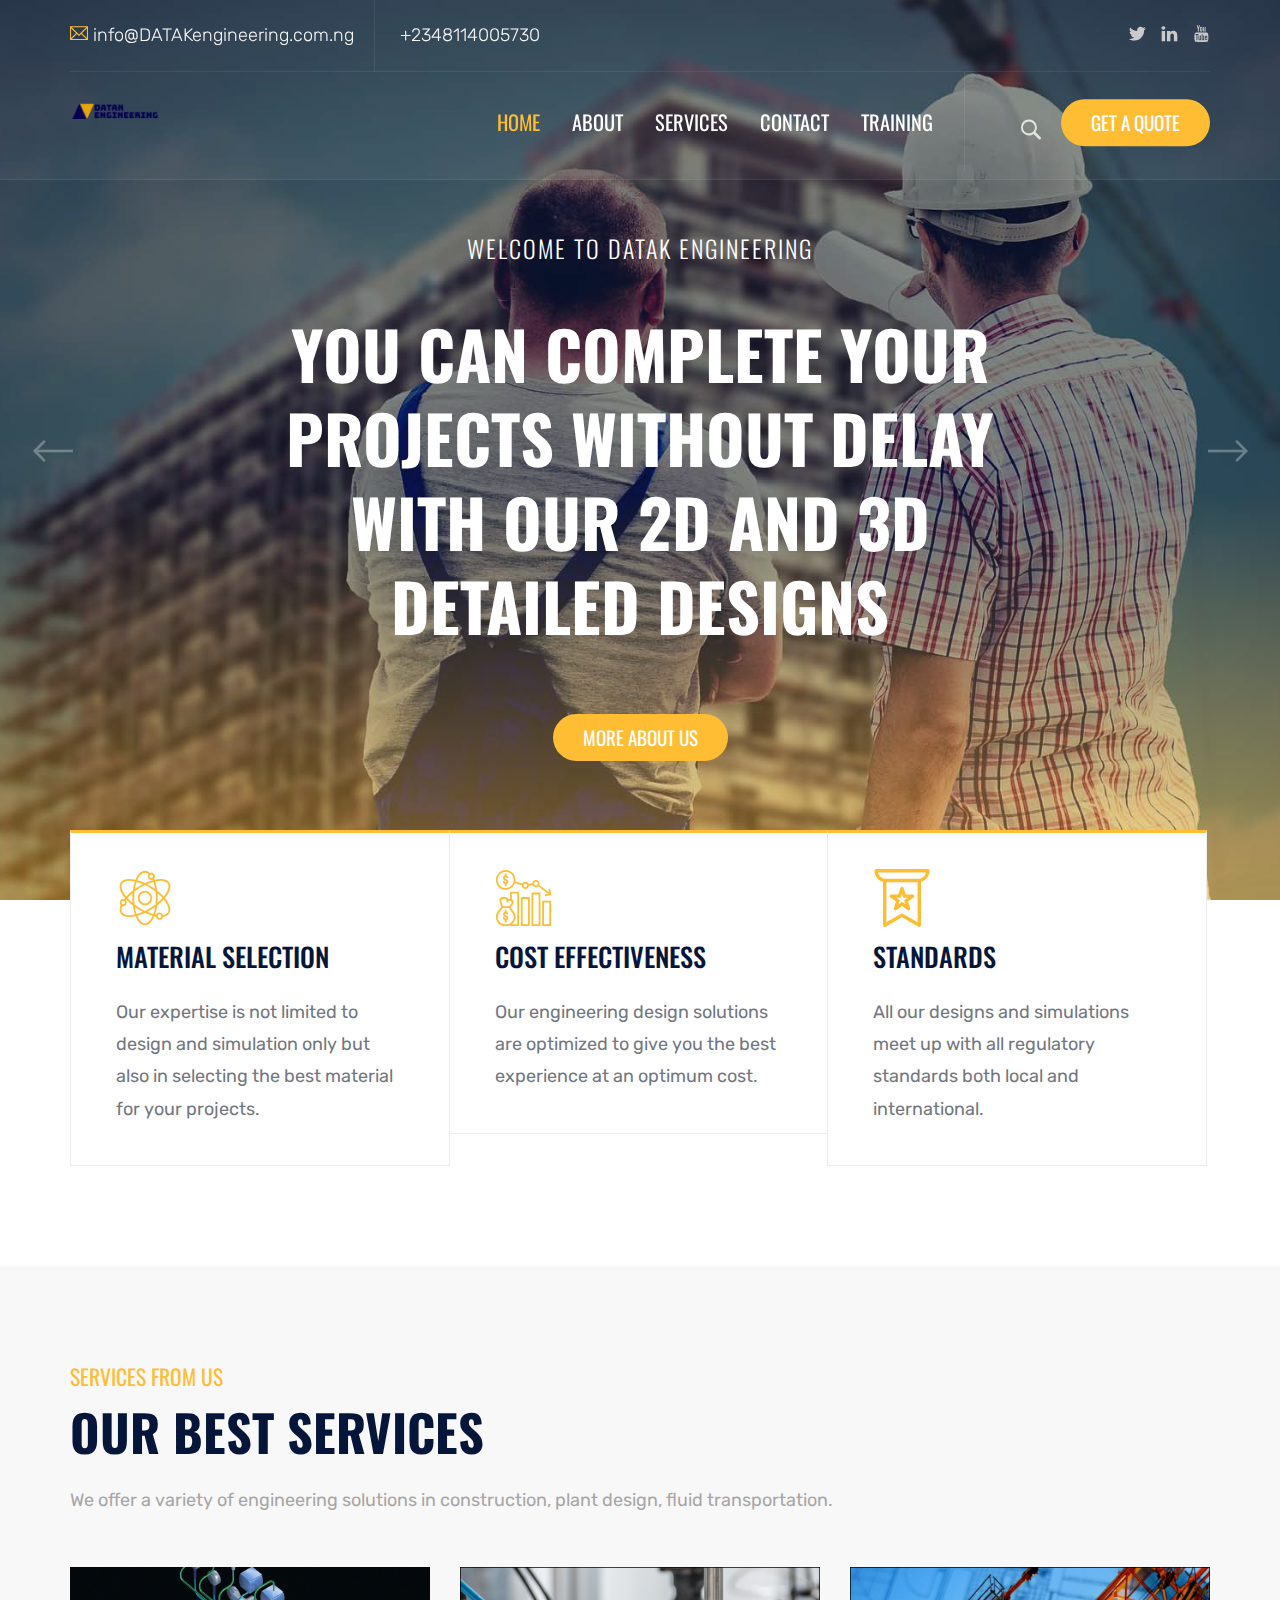
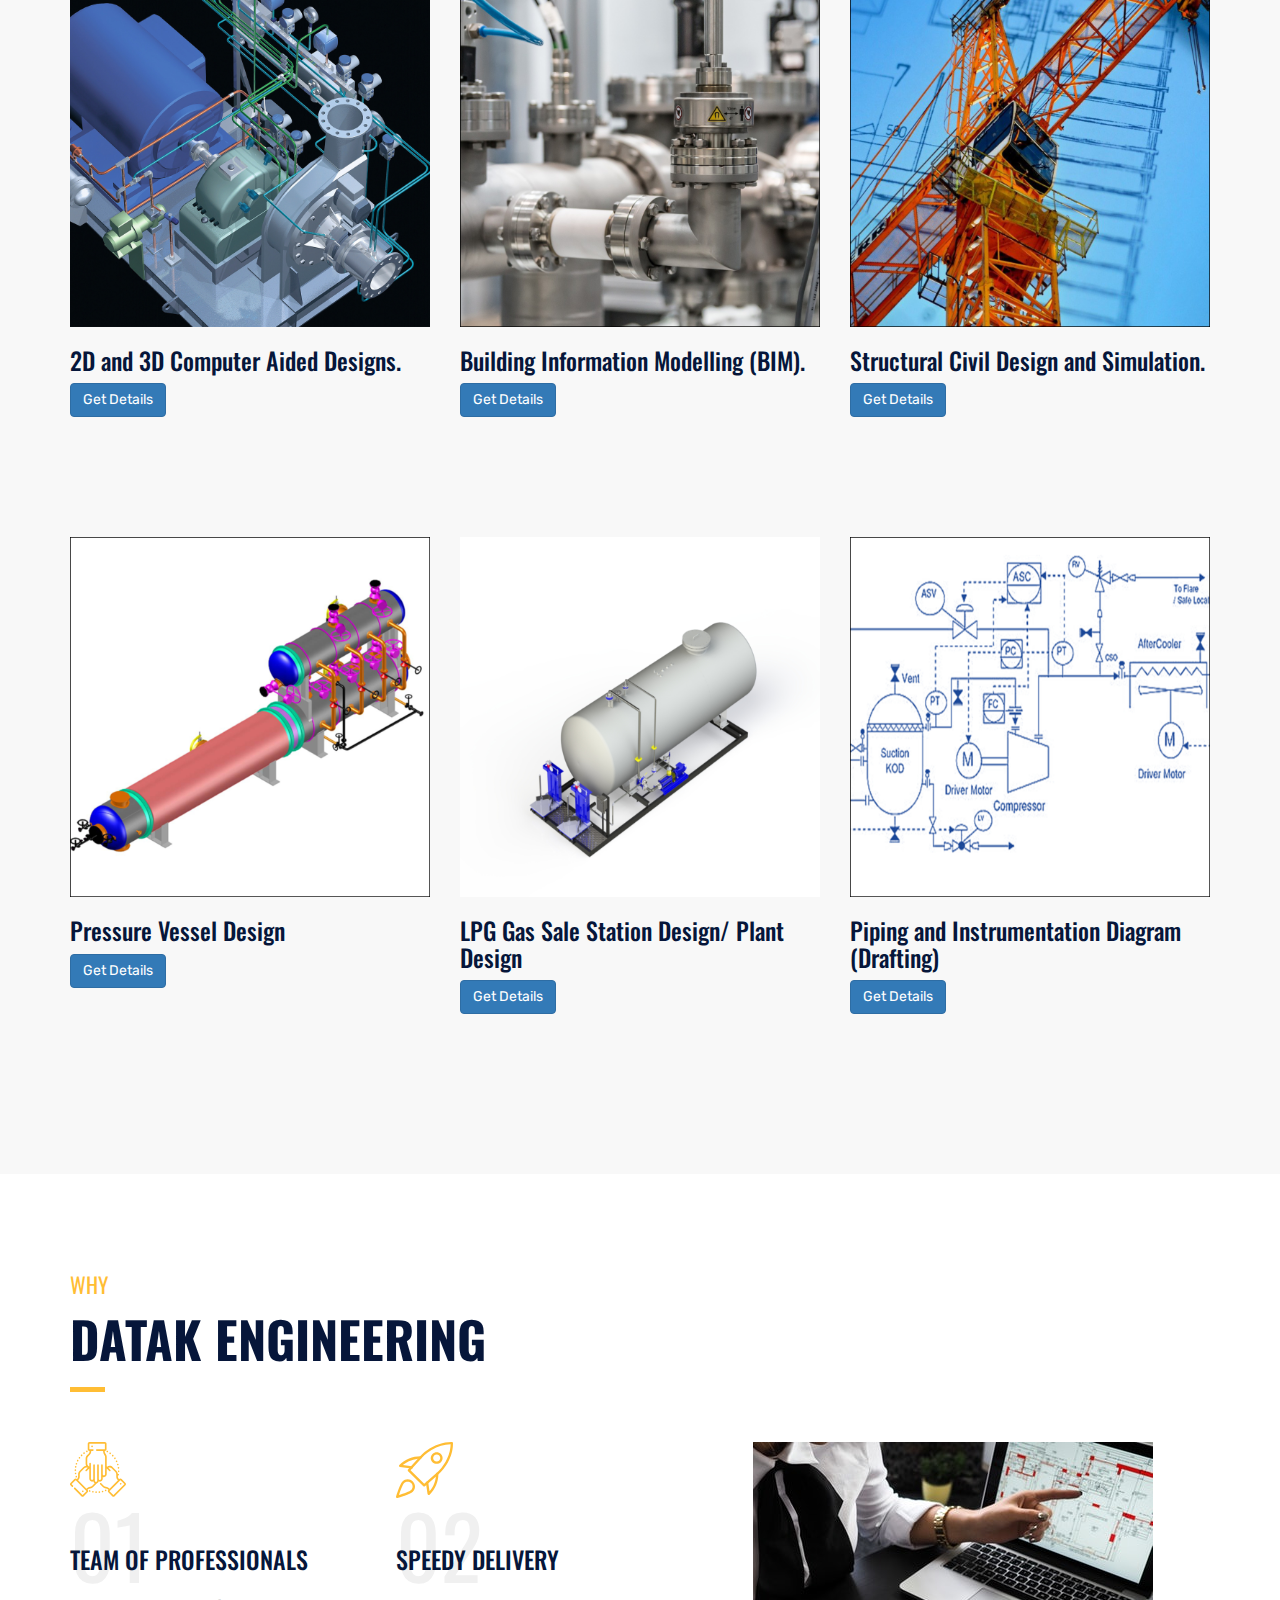
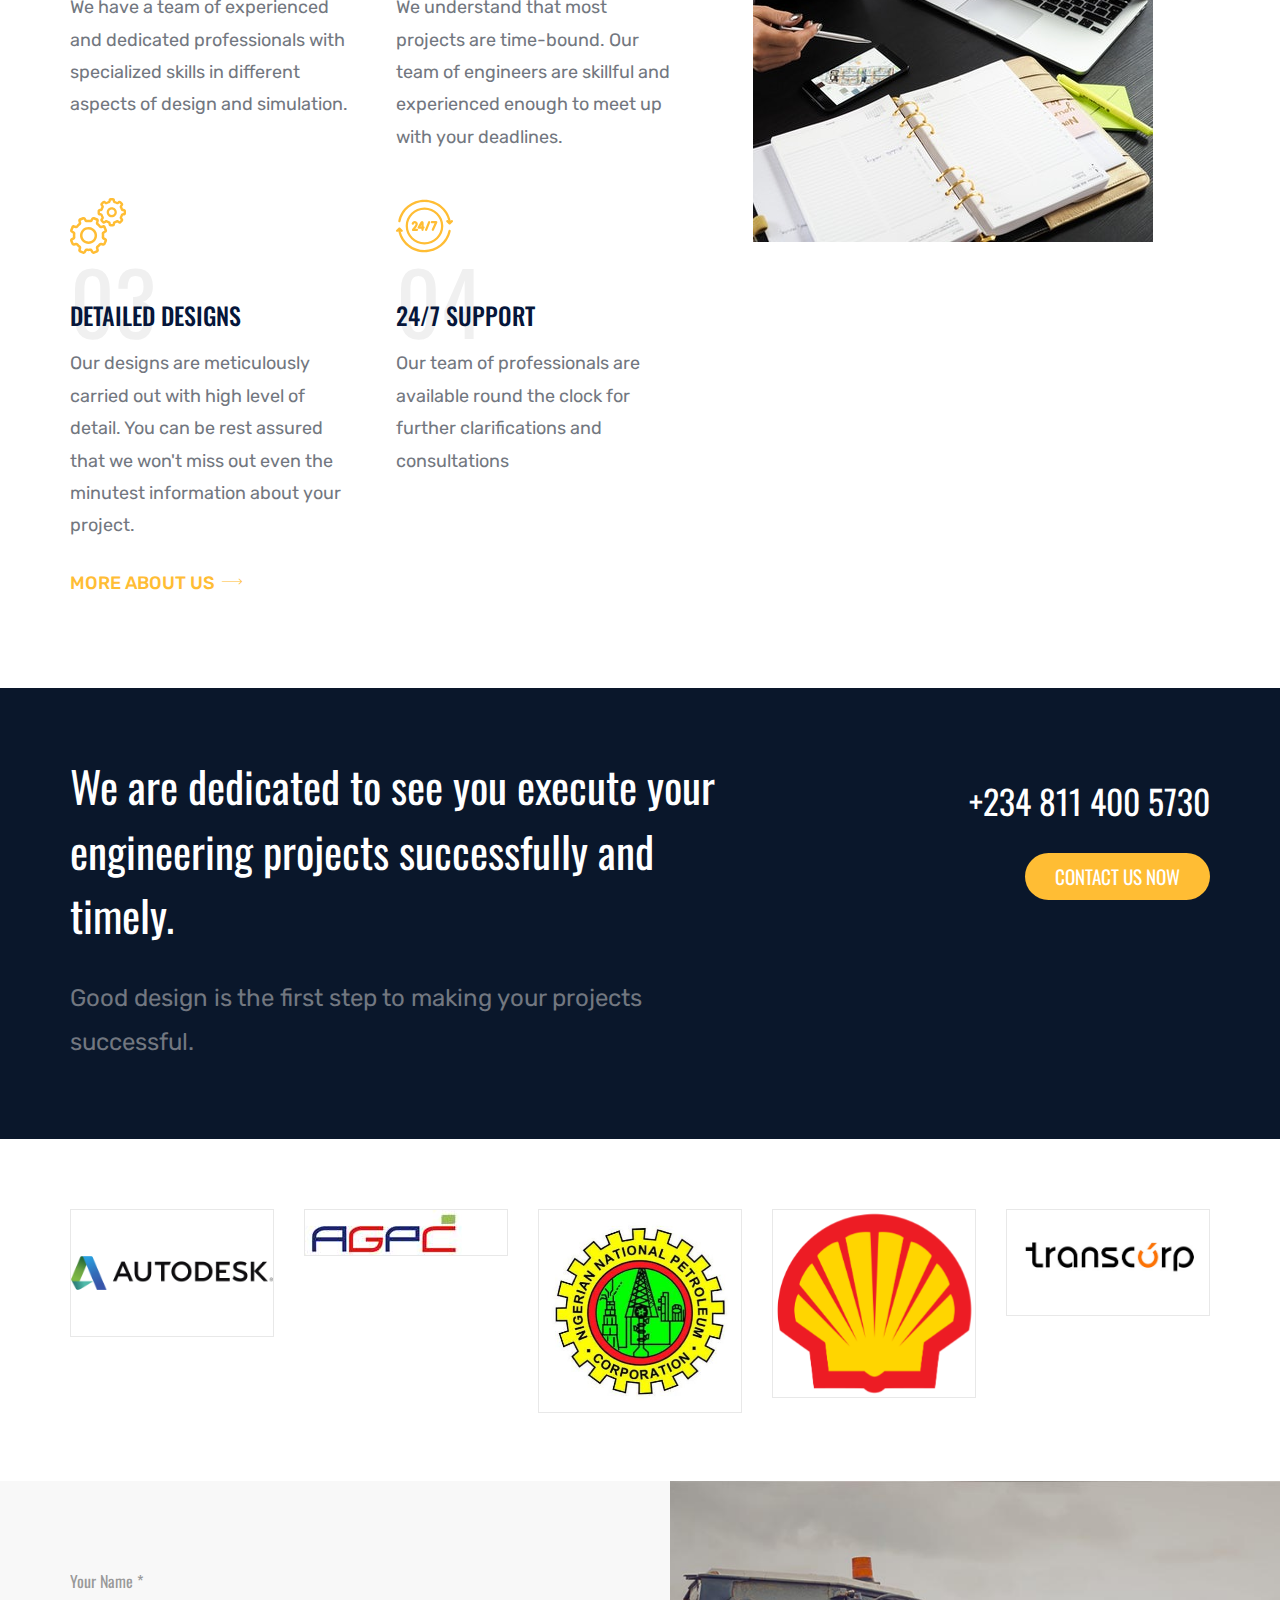
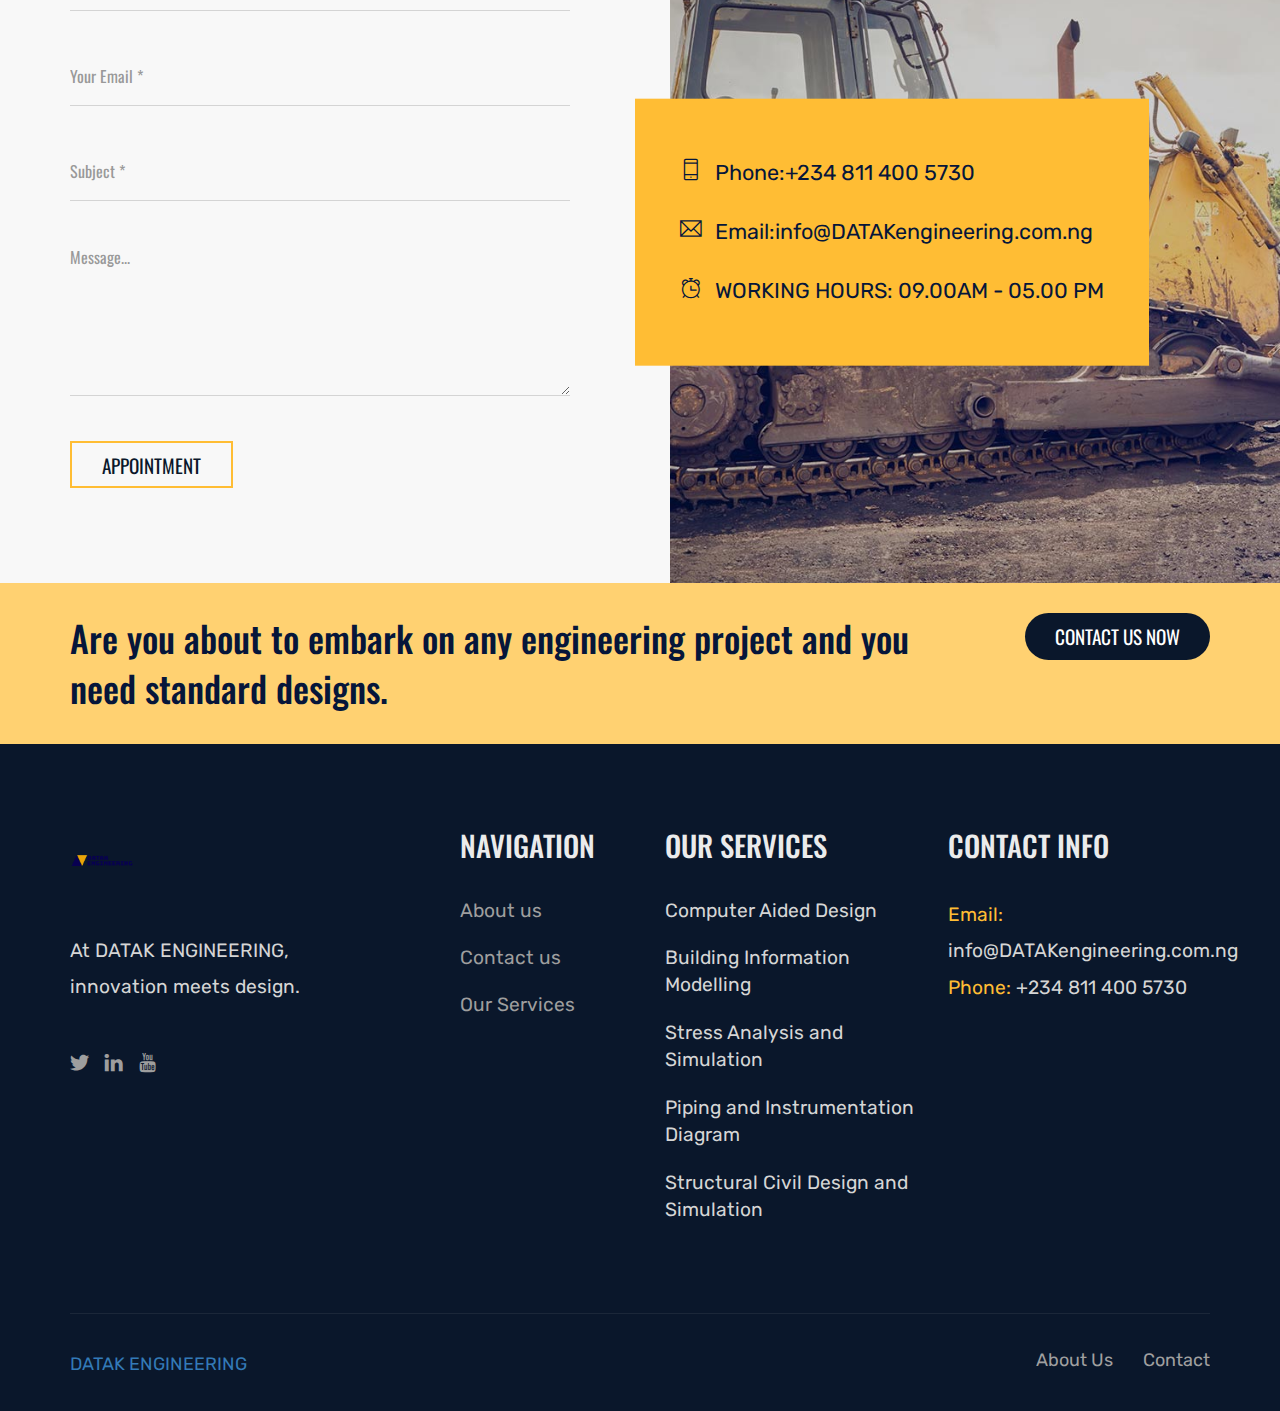
==== index.html @ 41b898e7 "created datak engineering" ====
<!DOCTYPE html>
<html lang="en">

<head>
    <!-- Meta Tags -->
    <meta charset="utf-8">
    <meta http-equiv="X-UA-Compatible" content="IE=edge">
    <meta name="viewport" content="width=device-width, initial-scale=1">
    <meta name="author" content="irstheme">

    <!-- Page Title -->
    <title>DATAK ENGINEERING - Home Page</title> 
    <!-- Site Icon -->
    <link rel="icon" type="image/png" sizes="32x32" href="./assets/images/logo.png">


    <!-- Icon fonts -->
    <link href="assets/css/themify-icons.css" rel="stylesheet">
    <link href="assets/css/flaticon.css" rel="stylesheet">

    <!-- Bootstrap core CSS -->
    <link href="assets/css/bootstrap.min.css" rel="stylesheet">

    <!-- Plugins for this template -->
    <link href="assets/css/animate.css" rel="stylesheet">
    <link href="assets/css/owl.carousel.css" rel="stylesheet">
    <link href="assets/css/owl.theme.css" rel="stylesheet">
    <link href="assets/css/slick.css" rel="stylesheet">
    <link href="assets/css/slick-theme.css" rel="stylesheet">
    <link href="assets/css/owl.transitions.css" rel="stylesheet">
    <link href="assets/css/jquery.fancybox.css" rel="stylesheet">
    <link href="assets/css/odometer-theme-default.css" rel="stylesheet">

    <!-- Custom styles for this template -->
    <link href="assets/css/style.css" rel="stylesheet">

    <!-- HTML5 shim and Respond.js for IE8 support of HTML5 elements and media queries -->
    <!--[if lt IE 9]>
    <script src="https://oss.maxcdn.com/html5shiv/3.7.3/html5shiv.min.js"></script>
    <script src="https://oss.maxcdn.com/respond/1.4.2/respond.min.js"></script>
    <![endif]-->

</head>

<body>

    <!-- start page-wrapper -->
    <div class="page-wrapper">

        <!-- start preloader -->
        <div class="preloader">
            <div class="load">
                <div class="gear one">
                    <svg viewbox="0 0 100 100" fill="#94DDFF">
                        <path d="M97.6,55.7V44.3l-13.6-2.9c-0.8-3.3-2.1-6.4-3.9-9.3l7.6-11.7l-8-8L67.9,20c-2.9-1.7-6-3.1-9.3-3.9L55.7,2.4H44.3l-2.9,13.6      c-3.3,0.8-6.4,2.1-9.3,3.9l-11.7-7.6l-8,8L20,32.1c-1.7,2.9-3.1,6-3.9,9.3L2.4,44.3v11.4l13.6,2.9c0.8,3.3,2.1,6.4,3.9,9.3      l-7.6,11.7l8,8L32.1,80c2.9,1.7,6,3.1,9.3,3.9l2.9,13.6h11.4l2.9-13.6c3.3-0.8,6.4-2.1,9.3-3.9l11.7,7.6l8-8L80,67.9      c1.7-2.9,3.1-6,3.9-9.3L97.6,55.7z M50,65.6c-8.7,0-15.6-7-15.6-15.6s7-15.6,15.6-15.6s15.6,7,15.6,15.6S58.7,65.6,50,65.6z"></path>
                    </svg>
                </div>
                <div class="gear two">
                    <svg viewbox="0 0 100 100" fill="#ffbd34">
                        <path d="M97.6,55.7V44.3l-13.6-2.9c-0.8-3.3-2.1-6.4-3.9-9.3l7.6-11.7l-8-8L67.9,20c-2.9-1.7-6-3.1-9.3-3.9L55.7,2.4H44.3l-2.9,13.6      c-3.3,0.8-6.4,2.1-9.3,3.9l-11.7-7.6l-8,8L20,32.1c-1.7,2.9-3.1,6-3.9,9.3L2.4,44.3v11.4l13.6,2.9c0.8,3.3,2.1,6.4,3.9,9.3      l-7.6,11.7l8,8L32.1,80c2.9,1.7,6,3.1,9.3,3.9l2.9,13.6h11.4l2.9-13.6c3.3-0.8,6.4-2.1,9.3-3.9l11.7,7.6l8-8L80,67.9      c1.7-2.9,3.1-6,3.9-9.3L97.6,55.7z M50,65.6c-8.7,0-15.6-7-15.6-15.6s7-15.6,15.6-15.6s15.6,7,15.6,15.6S58.7,65.6,50,65.6z"></path>
                    </svg>
                </div>
                <div class="gear three">
                    <svg viewbox="0 0 100 100" fill="#0a172b">
                        <path d="M97.6,55.7V44.3l-13.6-2.9c-0.8-3.3-2.1-6.4-3.9-9.3l7.6-11.7l-8-8L67.9,20c-2.9-1.7-6-3.1-9.3-3.9L55.7,2.4H44.3l-2.9,13.6      c-3.3,0.8-6.4,2.1-9.3,3.9l-11.7-7.6l-8,8L20,32.1c-1.7,2.9-3.1,6-3.9,9.3L2.4,44.3v11.4l13.6,2.9c0.8,3.3,2.1,6.4,3.9,9.3      l-7.6,11.7l8,8L32.1,80c2.9,1.7,6,3.1,9.3,3.9l2.9,13.6h11.4l2.9-13.6c3.3-0.8,6.4-2.1,9.3-3.9l11.7,7.6l8-8L80,67.9      c1.7-2.9,3.1-6,3.9-9.3L97.6,55.7z M50,65.6c-8.7,0-15.6-7-15.6-15.6s7-15.6,15.6-15.6s15.6,7,15.6,15.6S58.7,65.6,50,65.6z"></path>
                    </svg>
                </div>
            </div>
        </div>
        <!-- end preloader -->


        <!-- Start header -->
        <header id="header" class="site-header header-style-1">
            <div class="topbar">
                <div class="container">
                    <div class="row">
                        <div class="col col-md-10 col-sm-9">
                            <div class="contact-info">
                                <ul>
                                    <li><i class="ti-email"></i><a href="mailto:info@DATAKengineering.com.ng">info@DATAKengineering.com.ng</a></li>
                                    <li><i class="ti-phone"></i><a href="tel:+2348114005730">+2348114005730</a></li>
                                </ul>
                            </div>
                        </div>
                        <div class="col col-md-2 col-sm-3">
                            <div class="social-icons">
                                <ul>
                                    
                                    <li><a href="https://www.twitter.com/DATAKengineering"><i class="ti-twitter-alt"></i></a></li>
                                    <li><a href="https://www.linkedin.com/feed/?trk=onboarding-landing"><i class="ti-linkedin"></i></a></li>
                                    <li><a href="https://www.youtube.com/channel/UCmWqgKd54O2GfA6BrhCdQNA"><i class="ti-youtube"></i></a></li>
                                </ul>
                            </div>
                        </div>
                    </div>
                </div>
            </div>

        <!--Navigation start-->
            <nav class="navigation navbar navbar-default">
                <div class="container">
                    <div class="navbar-header">
                        <button type="button" class="open-btn">
                            <span class="sr-only">Toggle navigation</span>
                            <span class="icon-bar"></span>
                            <span class="icon-bar"></span>
                            <span class="icon-bar"></span>
                        </button>
                        <a class="navbar-brand" href="index.html"><img src="assets/images/logo.png" alt = "DATAK ENGINEERING logo"></a>
                    </div>
                    <div id="navbar" class="navbar-collapse collapse navbar-right navigation-holder">
                        <button class="close-navbar"><i class="ti-close"></i></button>
                        <ul class="nav navbar-nav">
                            <li class="menu-item">
                                <a style="color:#ffbd34;" href="./index.html">Home</a> 
                            </li>

                             <li class="menu-item">
                                <a href="./about.html">About</a>
                               
                            </li>

                            <li class="menu-item">
                                <a href="./services.html">Services</a>
                                
                            </li>
            

                            <li class="menu-item">
                                <a href="./contact.html">Contact</a>
                               
                            </li>
                            <li class="menu-item">
                                <a href="./training.html">Training</a>
                               
                            </li>
                        </ul>
                    </div><!-- end of nav-collapse -->

                    <div class="cart-search-contact d-none">
                        <div class="header-search-form-wrapper">
                            <button class="search-toggle-btn"><i class="fi flaticon-search"></i></button>
                            <div class="header-search-form">
                                <form>
                                    <div>
                                        <input type="text" class="form-control" placeholder="Search here...">
                                        <button type="submit"><i class="fi flaticon-search"></i></button>
                                    </div>
                                </form>
                            </div>
                        </div>
                       
                        <div class="get-quote">
                            <a href="./contact.html" class="theme-btn">Get A Quote</a>
                        </div>
                    </div>
                </div><!-- end of container -->
            </nav>
        </header>
        <!-- end of header -->


        <!-- start of hero -->
        <section class="hero hero-slider-wrapper hero-style-1">
            <div class="hero-slider">
                <div class="slide">
                    <img src="assets/images/slider/slide-1.jpg" alt class="slider-bg">
                    <div class="container">
                        <div class="row">
                            <div class="col col-lg-8 col-lg-offset-2 col-md-10 col-md-offset-1 slide-caption">
                                <div class="slide-subtitle">
                                    <p>Welcome to DATAK ENGINEERING</p>
                                </div>
                                <div class="slide-title">
                                    <h2>You can complete your projects without delay with our 2D and 3D detailed designs</h2>
                                </div>
                                <div class="btns">
                                    <a href="./about.html" class="theme-btn">More About Us</a>
                                </div>
                            </div>
                        </div>
                    </div>
                </div>

                <div class="slide">
                    <img src="assets/images/slider/slide-2.jpg" alt class="slider-bg">
                    <div class="container">
                        <div class="row">
                            <div class="col col-lg-8 col-lg-offset-2 col-md-10 col-md-offset-1 slide-caption">
                                <div class="slide-subtitle">
                                    <p>At DATAK ENGINEERING</p>
                                </div>
                                <div class="slide-title">
                                    <h2>You can prevent future structural failure with our precise simulation results.</h2>
                                </div>
                                <div class="btns">
                                    <a href="./about.html" class="theme-btn mb-3">More About Us</a>
                                </div>
                            </div>
                        </div>
                    </div>
                </div>

                <div class="slide">
                    <img src="assets/images/slider/slide-3.jpg" alt class="slider-bg">
                    <div class="container">
                        <div class="row">
                            <div class="col col-lg-8 col-lg-offset-2 col-md-10 col-md-offset-1 slide-caption">
                                <div class="slide-subtitle">
                                    <p>At DATAK ENGINEERING</p>
                                </div>
                                <div class="slide-title">
                                    <h2>Get a well rendered design of the project.</h2>
                                </div>
                                <div class="btns">
                                    <a href="./about.html" class="theme-btn">More About Us</a>
                                </div>
                            </div>
                        </div>
                    </div>
                </div>
            </div>
        </section>
        <!-- end of hero slider -->


        <!-- start features-section -->
        <section class="features-section">
            <div class="container">
                <div class="row">
                    <div class="col col-xs-12">
                        <div class="features-grids">
                           
                            <div class="grid">
                                
                                <div class="icon">
                                    <img src="./assets/images/icons/atom.svg" width = "20%">
                                </div>
                                <h3>Material Selection</h3>
                                <p>Our expertise is not limited to design and simulation only but also in selecting the best material for your projects.</p>
                            </div>
                            <div class="grid">
                                <div class="icon">
                                    <img src="./assets/images/icons/budget.svg"width = "20%" alt = "Cost Effectiveness">
                                </div>
                                <h3>Cost Effectiveness</h3>
                                <p>Our engineering design solutions are optimized to give you the best experience at an optimum cost.</p>
                            </div>
                            <div class="grid">
                                <div class="icon">
                                    <img src="./assets/images/icons/banner.svg" width = "20%" alt ="">
                                </div>
                                <h3>Standards</h3>
                                <p>All our designs and simulations meet up with all regulatory standards both local and international.</p>
                            </div>
                        </div>
                    </div>
                </div>
            </div> <!-- end container -->
        </section>
        <!-- end features-section -->


        <!-- start services-section -->
        <section class="services-section section-padding">
            <div class="container">
                <div class="row">
                    <div class="col col-lg-9">
                        <div class="section-title">
                            <span>Services from us</span>
                            <h2>Our Best Services</h2>
                            <p>We offer a variety of engineering solutions in construction, plant design, fluid transportation.</p>
                        </div>
                    </div>
                </div>

                <div class="row">
                        <div class="card col-md-4">
                                <div class="img-fluid">
                                    <img src="assets/images/services/img-1.jpg" alt = "CAD design">
                                </div>
                                <div class="details">
                                    
                                    <h3>2D and 3D Computer Aided Designs.</h3>
                                    <a href="./services.html" class = "btn btn-primary">Get Details</a>
                                </div>
                            </div>
                            <div class="card col-md-4">
                                <div class="img-fluid">
                                    <img src="assets/images/services/img-2.jpg" alt = "BIM Design">
                                </div>
                                <div class="details">
                                    
                                    <h3>Building Information Modelling (BIM).</h3>
                                    <a href="./services.html" class = "btn btn-primary">Get Details</a>
                                </div>
                            </div>
                            <div class="card col-md-4">
                                <div class="img-fluid">
                                    <img src="assets/images/services/img-3.jpg" alt = "Structural design">
                                </div>
                                <div class="details">
                                    
                                    <h3>Structural Civil Design and Simulation.</h3>
                                    <a href="./services.html" class = "btn btn-primary">Get Details</a>
                                </div>
                            </div>
                </div>
                <div class="row" style= "margin-top: 60px;">
                            <div class="card col-md-4">
                                <div class="img-fluid">
                                    <img src="assets/images/services/img-4.jpg" alt = "pressure vessel design">
                                </div>
                                <div class="details">
                                    
                                    <h3>Pressure Vessel Design</h3>
                                    <a href="./services.html" class = "btn btn-primary">Get Details</a>
                                </div>
                            </div>
                            <div class="card col-md-4">
                                <div class="img-fluid">
                                    <img src="assets/images/services/img-5.jpg" alt = "LPG station DESIGN">
                                </div>
                                <div class="details">
                                    
                                    <h3>LPG Gas Sale Station Design/ Plant Design</h3>
                                    <a href="./services.html" class = "btn btn-primary">Get Details</a>
                                </div>
                            </div>
                            <div class="card col-md-4">
                                <div class="img-fluid">
                                    <img src="assets/images/services/img-6.jpg" alt = "Piping Diagram" >
                                </div>
                                <div class="details">
                                    
                                    <h3>Piping and Instrumentation Diagram (Drafting)</h3>
                                    <a href="./services.html" class = "btn btn-primary">Get Details</a>
                                </div>
                            </div>
                </div>        
                </div>
            </div> <!-- end container -->
        </section>
        <!-- end services-section -->


        <!-- start about-section -->
        <section class="about-section section-padding">
            <div class="container">
                <div class="row">
                    <div class="col col-lg-9">
                        <div class="section-title-s2">
                            <span>WHY</span>
                            <h2>DATAK ENGINEERING</h2>
                        </div>
                    </div>
                </div>
                <div class="row">
                    <div class="col col-lg-7 col-md-7">
                        <div class="about-features clearfix">
                            <div class="grid">
                                <div class="icon">
                                   <img src="./assets/images/icons/united.svg" width = "20%" alt = "team icon">
                                </div>
                                <div class="details">
                                    <span class="count">01</span>
                                    <h3>Team of Professionals</h3>
                                    <p>We have a team of experienced and dedicated professionals with specialized skills in different aspects of design and simulation.</p>
                                </div>
                            </div>
                            <div class="grid">
                                <div class="icon">
                                    <img src="./assets/images/icons/rocket.svg" width = "20%" alt = "fast ">
                                </div>
                                <div class="details">
                                    <span class="count">02</span>
                                    <h3>Speedy Delivery</h3>
                                    <p>We understand that most projects are time-bound. Our team of engineers are skillful and experienced enough to meet up with your deadlines.</p>
                                </div>
                            </div>
                            <div class="grid">
                                <div class="icon">
                                    <img src="./assets/images/icons/settings.svg" width = "20%" alt = "Details">
                                </div>
                                <div class="details">
                                    <span class="count">03</span>
                                    <h3>Detailed Designs</h3>
                                    <p>Our designs are meticulously carried out with high level of detail. You can be rest assured that we won't miss out even the minutest information about your project.</p>
                                </div>
                            </div>
                            <div class="grid">
                                <div class="icon">
                                    <img src="./assets/images/icons/available.svg" width = "20%" alt = "available">
                                </div>
                                <div class="details">
                                    <span class="count">04</span>
                                    <h3>24/7 Support</h3>
                                    <p>Our team of professionals are available round the clock for further clarifications and consultations</p>
                                </div>
                            </div>
                        </div>
                    </div>
                    <div class = "col col-lg-5 col-md-5">
                        <img src="./assets/images/icons/work.jpg" alt = "Engineering design">
                    </div>
                    
                </div>
                <div class="row">
                    <div class="col col-xs-12">
                        <div class="more-about">
                            <a href="./about.html">More About Us <i class="fi flaticon-slim-right"></i></a>
                        </div>
                    </div>
                </div>
            </div> <!-- end container -->
        </section>
        <!-- end about-section -->


    

        <!-- start cta-section -->
        <section class="cta-section">
            <div class="container">
                <div class="row">
                    <div class="col col-lg-7 col-sm-8">
                        <div class="cta-text">
                            <h2>We are dedicated to see you execute your engineering projects successfully and timely.</h2>
                            <p>Good design is the first step to making your projects successful.</p>
                        </div>
                    </div>
                    <div class="col col-lg-3 col-lg-offset-2 col-sm-4">
                        <div class="contact-info">
                            <h4>+234 811 400 5730</h4>
                            <a href="./contact.html" class="theme-btn">Contact Us Now</a>
                        </div>
                    </div>
                </div>
            </div> <!-- end container -->
        </section>
        <!-- end cta-section -->


         <!-- start partners-section -->
        <section class="partners-section">
            <h2 class="hidden">Partners</h2>
            <div class="container">
                <div class="row">
                    <div class="col col-xs-12">
                        <div class="partner-grids partners-slider">
                            <div class="grid">
                                <img src="assets/images/partners/Autodesk-Logo.png" alt = "Autodesk logo">
                            </div>
                            <div class="grid">
                                <img src="assets/images/partners/AGPC.png" alt = "AGPC Logo">
                            </div>
                            <div class="grid">
                                <img src="assets/images/partners/NNPC_Logo.jpg" alt = 'NNPC logo'>
                            </div>
                            <div class="grid">
                                <img src="assets/images/partners/Shell_nigeria.png" alt = "Shell nigeria Logo">
                            </div>
                          
                            <div class="grid">
                                <img src="assets/images/partners/Transcorp-1.jpg" alt = "Transcorp Logo">
                            </div>
                            <div class="grid">
                                <img src="assets/images/partners/c0caff4a-seplat-petroleum.jpg" alt="Seplat Logo">
                            </div>
                            <div class="grid">
                                <img src="assets/images/partners/unnamed.png" alt="Nigeria society of engineers Logo">
                            </div>
                        </div>
                    </div>
                </div>
            </div> <!-- end container -->
        </section>
        <!-- end partners-section -->


        <!-- start contact-section -->
        <section class="contact-section">
            <h2 class="hidden">Contact</h2>
            <div class="content-area">
                <div class="left-col">
                    <div class="contact-form">
                        <form method="post" class="contact-validation-active" id="contact-form" action = "form.php">
                            <div>
                                <input type="text" name="name" id="name" class="form-control" placeholder="Your Name *">
                            </div>
                            <div>
                                <input type="email" name="email" id="email" class="form-control" placeholder="Your Email *">
                            </div>
                            <div>
                                <input type="text" name="subject" id="subject" class="form-control" placeholder="Subject *">
                            </div>
                            <div>
                                <textarea class="form-control" name="note"  id="note" placeholder="Message..."></textarea>
                            </div>
                            <div class="submit-btn-wrapper">
                                <button type="submit" class="theme-btn-s3">Appointment</button>
                                <div id="loader">
                                    <i class="ti-reload"></i>
                                </div>
                            </div>
                            <div class="clearfix error-handling-messages">
                                <div id="success">Thank you</div>
                                <div id="error"> Error occurred while sending email. Please try again later. </div>
                            </div>
                        </form>
                    </div>
                </div>
                <div class="right-col">
                    <div class="contact-info">
                        <ul>
                            <li><i class="ti-mobile"></i> <span>Phone:</span>+234 811 400 5730</li>
                            <li><i class="ti-email"></i> <span>Email:</span>info@DATAKengineering.com.ng</li>
                        
                            <li><i class="ti-alarm-clock"></i> <span> WORKING HOURS:</span>  09.00AM - 05.00 PM</li>
                        </ul>
                    </div>
                </div>
            </div> <!-- end container -->
        </section>
        <!-- end contact-section -->




    
        <!-- stat cta-s2-section -->
        <section class="cta-s2-section">
            <div class="container">
                <div class="row">
                    <div class="col col-sm-9">
                        <h3>Are you about to embark on any engineering project and you need standard designs.</h3>
                    </div>
                    <div class="col col-sm-3">
                        <div class="contact-btn">
                            <a href="./contact.html" class="theme-btn-s4">Contact Us Now</a>
                        </div>
                    </div>
                </div>
            </div>
        </section>
        <!-- end cta-s2-section -->



        <!-- start site-footer -->
        <footer class="site-footer">
            <div class="upper-footer">
                <div class="container">
                    <div class="row">
                        <div class="col col-lg-4 col-md-3 col-sm-6">
                            <div class="widget about-widget">
                                <div class="logo widget-title">
                                    <img src="assets/images/logo.png" width = "20%" alt>
                                </div>
                                <p>At DATAK ENGINEERING, innovation meets design.</p>
                                <div class="social-icons">
                                    <ul>
                                        
                                        <li><a href="https://www.twitter.com/DATAKengineering"><i class="ti-twitter-alt"></i></a></li>
                                        <li><a href="https://www.linkedin.com/feed/?trk=onboarding-landing"><i class="ti-linkedin"></i></a></li>
                                        <li><a href="https://www.youtube.com/channel/UCmWqgKd54O2GfA6BrhCdQNA"><i class="ti-youtube"></i></a></li>
                                    </ul>
                                </div>
                            </div>
                        </div>
                        <div class="col col-lg-2 col-md-3 col-sm-6">
                            <div class="widget link-widget">
                                <div class="widget-title">
                                    <h3>Navigation</h3>
                                </div>
                                <ul>
                                    <li><a href="./about.html">About us</a></li>
                                    <li><a href="./contact.html">Contact us</a></li>
                                    <li><a href="./services.html">Our Services</a></li>
                                   
                                    
                                    
                                </ul>
                            </div>
                        </div>
                        <div class="col col-lg-3 col-md-3 col-sm-6">
                            <div class="widget link-widget service-link-widget">
                                <div class="widget-title">
                                    <h3>Our Services</h3>
                                </div>
                                <ul>
                                    <li>Computer Aided Design</li>
                                    <li>Building Information Modelling</li>
                                    <li>Stress Analysis and Simulation</li>
                                    <li>Piping and Instrumentation Diagram</li>
                                    <li>Structural Civil Design and Simulation</li>
                                </ul>
                            </div>
                        </div>
                        <div class="col col-lg-3 col-md-3 col-sm-6">
                            <div class="widget contact-widget">
                                <div class="widget-title">
                                    <h3>Contact Info</h3>
                                </div>
                                <ul>
                                    <a href="mailto:DATAK@info.com"><li><span>Email: </span> info@DATAKengineering.com.ng</li></a>
                                    <a href="tel: +2348114005730"><li><span>Phone: </span>+234 811 400 5730</li></a>
                                    
                                </ul>
                            </div>
                        </div>
                    </div>
                </div> <!-- end container -->
            </div>
            <div class="lower-footer">
                <div class="container">
                    <div class="row">
                        <div class="separator"></div>
                        <div class="col col-xs-12">
                            <p class="copyright"><a target="_blank" href="./home.html">DATAK ENGINEERING</a></p>
                            <ul>
                                <li><a href="./about.html">About Us</a></li>
                                
                                <li><a href="./contact.html">Contact</a></li>
                            </ul>
                        </div>
                    </div>
                </div>
            </div>
        </footer>
        <!-- end site-footer -->
    </div>
    <!-- end of page-wrapper -->



    <!-- All JavaScript files
    ================================================== -->
    <script src="assets/js/jquery.min.js"></script>
    <script src="assets/js/bootstrap.min.js"></script>

    <!-- Plugins for this template -->
    <script src="assets/js/jquery-plugin-collection.js"></script>

    <!-- Custom script for this template -->
    <script src="assets/js/script.js"></script>
</body>

</html>
---- assets/css/themify-icons.css ----
@font-face {
	font-family: 'themify';
	src:url('../fonts/themify9f24.eot?-fvbane');
	src:url('../fonts/themifyd41d.eot?#iefix-fvbane') format('embedded-opentype'),
		url('../fonts/themify9f24.woff?-fvbane') format('woff'),
		url('../fonts/themify9f24.ttf?-fvbane') format('truetype'),
		url('../fonts/themify9f24.svg?-fvbane#themify') format('svg');
	font-weight: normal;
	font-style: normal;
}

[class^="ti-"], [class*=" ti-"] {
	font-family: 'themify';
	speak: none;
	font-style: normal;
	font-weight: normal;
	font-variant: normal;
	text-transform: none;
	line-height: 1;

	/* Better Font Rendering =========== */
	-webkit-font-smoothing: antialiased;
	-moz-osx-font-smoothing: grayscale;
}

.ti-wand:before {
	content: "\e600";
}
.ti-volume:before {
	content: "\e601";
}
.ti-user:before {
	content: "\e602";
}
.ti-unlock:before {
	content: "\e603";
}
.ti-unlink:before {
	content: "\e604";
}
.ti-trash:before {
	content: "\e605";
}
.ti-thought:before {
	content: "\e606";
}
.ti-target:before {
	content: "\e607";
}
.ti-tag:before {
	content: "\e608";
}
.ti-tablet:before {
	content: "\e609";
}
.ti-star:before {
	content: "\e60a";
}
.ti-spray:before {
	content: "\e60b";
}
.ti-signal:before {
	content: "\e60c";
}
.ti-shopping-cart:before {
	content: "\e60d";
}
.ti-shopping-cart-full:before {
	content: "\e60e";
}
.ti-settings:before {
	content: "\e60f";
}
.ti-search:before {
	content: "\e610";
}
.ti-zoom-in:before {
	content: "\e611";
}
.ti-zoom-out:before {
	content: "\e612";
}
.ti-cut:before {
	content: "\e613";
}
.ti-ruler:before {
	content: "\e614";
}
.ti-ruler-pencil:before {
	content: "\e615";
}
.ti-ruler-alt:before {
	content: "\e616";
}
.ti-bookmark:before {
	content: "\e617";
}
.ti-bookmark-alt:before {
	content: "\e618";
}
.ti-reload:before {
	content: "\e619";
}
.ti-plus:before {
	content: "\e61a";
}
.ti-pin:before {
	content: "\e61b";
}
.ti-pencil:before {
	content: "\e61c";
}
.ti-pencil-alt:before {
	content: "\e61d";
}
.ti-paint-roller:before {
	content: "\e61e";
}
.ti-paint-bucket:before {
	content: "\e61f";
}
.ti-na:before {
	content: "\e620";
}
.ti-mobile:before {
	content: "\e621";
}
.ti-minus:before {
	content: "\e622";
}
.ti-medall:before {
	content: "\e623";
}
.ti-medall-alt:before {
	content: "\e624";
}
.ti-marker:before {
	content: "\e625";
}
.ti-marker-alt:before {
	content: "\e626";
}
.ti-arrow-up:before {
	content: "\e627";
}
.ti-arrow-right:before {
	content: "\e628";
}
.ti-arrow-left:before {
	content: "\e629";
}
.ti-arrow-down:before {
	content: "\e62a";
}
.ti-lock:before {
	content: "\e62b";
}
.ti-location-arrow:before {
	content: "\e62c";
}
.ti-link:before {
	content: "\e62d";
}
.ti-layout:before {
	content: "\e62e";
}
.ti-layers:before {
	content: "\e62f";
}
.ti-layers-alt:before {
	content: "\e630";
}
.ti-key:before {
	content: "\e631";
}
.ti-import:before {
	content: "\e632";
}
.ti-image:before {
	content: "\e633";
}
.ti-heart:before {
	content: "\e634";
}
.ti-heart-broken:before {
	content: "\e635";
}
.ti-hand-stop:before {
	content: "\e636";
}
.ti-hand-open:before {
	content: "\e637";
}
.ti-hand-drag:before {
	content: "\e638";
}
.ti-folder:before {
	content: "\e639";
}
.ti-flag:before {
	content: "\e63a";
}
.ti-flag-alt:before {
	content: "\e63b";
}
.ti-flag-alt-2:before {
	content: "\e63c";
}
.ti-eye:before {
	content: "\e63d";
}
.ti-export:before {
	content: "\e63e";
}
.ti-exchange-vertical:before {
	content: "\e63f";
}
.ti-desktop:before {
	content: "\e640";
}
.ti-cup:before {
	content: "\e641";
}
.ti-crown:before {
	content: "\e642";
}
.ti-comments:before {
	content: "\e643";
}
.ti-comment:before {
	content: "\e644";
}
.ti-comment-alt:before {
	content: "\e645";
}
.ti-close:before {
	content: "\e646";
}
.ti-clip:before {
	content: "\e647";
}
.ti-angle-up:before {
	content: "\e648";
}
.ti-angle-right:before {
	content: "\e649";
}
.ti-angle-left:before {
	content: "\e64a";
}
.ti-angle-down:before {
	content: "\e64b";
}
.ti-check:before {
	content: "\e64c";
}
.ti-check-box:before {
	content: "\e64d";
}
.ti-camera:before {
	content: "\e64e";
}
.ti-announcement:before {
	content: "\e64f";
}
.ti-brush:before {
	content: "\e650";
}
.ti-briefcase:before {
	content: "\e651";
}
.ti-bolt:before {
	content: "\e652";
}
.ti-bolt-alt:before {
	content: "\e653";
}
.ti-blackboard:before {
	content: "\e654";
}
.ti-bag:before {
	content: "\e655";
}
.ti-move:before {
	content: "\e656";
}
.ti-arrows-vertical:before {
	content: "\e657";
}
.ti-arrows-horizontal:before {
	content: "\e658";
}
.ti-fullscreen:before {
	content: "\e659";
}
.ti-arrow-top-right:before {
	content: "\e65a";
}
.ti-arrow-top-left:before {
	content: "\e65b";
}
.ti-arrow-circle-up:before {
	content: "\e65c";
}
.ti-arrow-circle-right:before {
	content: "\e65d";
}
.ti-arrow-circle-left:before {
	content: "\e65e";
}
.ti-arrow-circle-down:before {
	content: "\e65f";
}
.ti-angle-double-up:before {
	content: "\e660";
}
.ti-angle-double-right:before {
	content: "\e661";
}
.ti-angle-double-left:before {
	content: "\e662";
}
.ti-angle-double-down:before {
	content: "\e663";
}
.ti-zip:before {
	content: "\e664";
}
.ti-world:before {
	content: "\e665";
}
.ti-wheelchair:before {
	content: "\e666";
}
.ti-view-list:before {
	content: "\e667";
}
.ti-view-list-alt:before {
	content: "\e668";
}
.ti-view-grid:before {
	content: "\e669";
}
.ti-uppercase:before {
	content: "\e66a";
}
.ti-upload:before {
	content: "\e66b";
}
.ti-underline:before {
	content: "\e66c";
}
.ti-truck:before {
	content: "\e66d";
}
.ti-timer:before {
	content: "\e66e";
}
.ti-ticket:before {
	content: "\e66f";
}
.ti-thumb-up:before {
	content: "\e670";
}
.ti-thumb-down:before {
	content: "\e671";
}
.ti-text:before {
	content: "\e672";
}
.ti-stats-up:before {
	content: "\e673";
}
.ti-stats-down:before {
	content: "\e674";
}
.ti-split-v:before {
	content: "\e675";
}
.ti-split-h:before {
	content: "\e676";
}
.ti-smallcap:before {
	content: "\e677";
}
.ti-shine:before {
	content: "\e678";
}
.ti-shift-right:before {
	content: "\e679";
}
.ti-shift-left:before {
	content: "\e67a";
}
.ti-shield:before {
	content: "\e67b";
}
.ti-notepad:before {
	content: "\e67c";
}
.ti-server:before {
	content: "\e67d";
}
.ti-quote-right:before {
	content: "\e67e";
}
.ti-quote-left:before {
	content: "\e67f";
}
.ti-pulse:before {
	content: "\e680";
}
.ti-printer:before {
	content: "\e681";
}
.ti-power-off:before {
	content: "\e682";
}
.ti-plug:before {
	content: "\e683";
}
.ti-pie-chart:before {
	content: "\e684";
}
.ti-paragraph:before {
	content: "\e685";
}
.ti-panel:before {
	content: "\e686";
}
.ti-package:before {
	content: "\e687";
}
.ti-music:before {
	content: "\e688";
}
.ti-music-alt:before {
	content: "\e689";
}
.ti-mouse:before {
	content: "\e68a";
}
.ti-mouse-alt:before {
	content: "\e68b";
}
.ti-money:before {
	content: "\e68c";
}
.ti-microphone:before {
	content: "\e68d";
}
.ti-menu:before {
	content: "\e68e";
}
.ti-menu-alt:before {
	content: "\e68f";
}
.ti-map:before {
	content: "\e690";
}
.ti-map-alt:before {
	content: "\e691";
}
.ti-loop:before {
	content: "\e692";
}
.ti-location-pin:before {
	content: "\e693";
}
.ti-list:before {
	content: "\e694";
}
.ti-light-bulb:before {
	content: "\e695";
}
.ti-Italic:before {
	content: "\e696";
}
.ti-info:before {
	content: "\e697";
}
.ti-infinite:before {
	content: "\e698";
}
.ti-id-badge:before {
	content: "\e699";
}
.ti-hummer:before {
	content: "\e69a";
}
.ti-home:before {
	content: "\e69b";
}
.ti-help:before {
	content: "\e69c";
}
.ti-headphone:before {
	content: "\e69d";
}
.ti-harddrives:before {
	content: "\e69e";
}
.ti-harddrive:before {
	content: "\e69f";
}
.ti-gift:before {
	content: "\e6a0";
}
.ti-game:before {
	content: "\e6a1";
}
.ti-filter:before {
	content: "\e6a2";
}
.ti-files:before {
	content: "\e6a3";
}
.ti-file:before {
	content: "\e6a4";
}
.ti-eraser:before {
	content: "\e6a5";
}
.ti-envelope:before {
	content: "\e6a6";
}
.ti-download:before {
	content: "\e6a7";
}
.ti-direction:before {
	content: "\e6a8";
}
.ti-direction-alt:before {
	content: "\e6a9";
}
.ti-dashboard:before {
	content: "\e6aa";
}
.ti-control-stop:before {
	content: "\e6ab";
}
.ti-control-shuffle:before {
	content: "\e6ac";
}
.ti-control-play:before {
	content: "\e6ad";
}
.ti-control-pause:before {
	content: "\e6ae";
}
.ti-control-forward:before {
	content: "\e6af";
}
.ti-control-backward:before {
	content: "\e6b0";
}
.ti-cloud:before {
	content: "\e6b1";
}
.ti-cloud-up:before {
	content: "\e6b2";
}
.ti-cloud-down:before {
	content: "\e6b3";
}
.ti-clipboard:before {
	content: "\e6b4";
}
.ti-car:before {
	content: "\e6b5";
}
.ti-calendar:before {
	content: "\e6b6";
}
.ti-book:before {
	content: "\e6b7";
}
.ti-bell:before {
	content: "\e6b8";
}
.ti-basketball:before {
	content: "\e6b9";
}
.ti-bar-chart:before {
	content: "\e6ba";
}
.ti-bar-chart-alt:before {
	content: "\e6bb";
}
.ti-back-right:before {
	content: "\e6bc";
}
.ti-back-left:before {
	content: "\e6bd";
}
.ti-arrows-corner:before {
	content: "\e6be";
}
.ti-archive:before {
	content: "\e6bf";
}
.ti-anchor:before {
	content: "\e6c0";
}
.ti-align-right:before {
	content: "\e6c1";
}
.ti-align-left:before {
	content: "\e6c2";
}
.ti-align-justify:before {
	content: "\e6c3";
}
.ti-align-center:before {
	content: "\e6c4";
}
.ti-alert:before {
	content: "\e6c5";
}
.ti-alarm-clock:before {
	content: "\e6c6";
}
.ti-agenda:before {
	content: "\e6c7";
}
.ti-write:before {
	content: "\e6c8";
}
.ti-window:before {
	content: "\e6c9";
}
.ti-widgetized:before {
	content: "\e6ca";
}
.ti-widget:before {
	content: "\e6cb";
}
.ti-widget-alt:before {
	content: "\e6cc";
}
.ti-wallet:before {
	content: "\e6cd";
}
.ti-video-clapper:before {
	content: "\e6ce";
}
.ti-video-camera:before {
	content: "\e6cf";
}
.ti-vector:before {
	content: "\e6d0";
}
.ti-themify-logo:before {
	content: "\e6d1";
}
.ti-themify-favicon:before {
	content: "\e6d2";
}
.ti-themify-favicon-alt:before {
	content: "\e6d3";
}
.ti-support:before {
	content: "\e6d4";
}
.ti-stamp:before {
	content: "\e6d5";
}
.ti-split-v-alt:before {
	content: "\e6d6";
}
.ti-slice:before {
	content: "\e6d7";
}
.ti-shortcode:before {
	content: "\e6d8";
}
.ti-shift-right-alt:before {
	content: "\e6d9";
}
.ti-shift-left-alt:before {
	content: "\e6da";
}
.ti-ruler-alt-2:before {
	content: "\e6db";
}
.ti-receipt:before {
	content: "\e6dc";
}
.ti-pin2:before {
	content: "\e6dd";
}
.ti-pin-alt:before {
	content: "\e6de";
}
.ti-pencil-alt2:before {
	content: "\e6df";
}
.ti-palette:before {
	content: "\e6e0";
}
.ti-more:before {
	content: "\e6e1";
}
.ti-more-alt:before {
	content: "\e6e2";
}
.ti-microphone-alt:before {
	content: "\e6e3";
}
.ti-magnet:before {
	content: "\e6e4";
}
.ti-line-double:before {
	content: "\e6e5";
}
.ti-line-dotted:before {
	content: "\e6e6";
}
.ti-line-dashed:before {
	content: "\e6e7";
}
.ti-layout-width-full:before {
	content: "\e6e8";
}
.ti-layout-width-default:before {
	content: "\e6e9";
}
.ti-layout-width-default-alt:before {
	content: "\e6ea";
}
.ti-layout-tab:before {
	content: "\e6eb";
}
.ti-layout-tab-window:before {
	content: "\e6ec";
}
.ti-layout-tab-v:before {
	content: "\e6ed";
}
.ti-layout-tab-min:before {
	content: "\e6ee";
}
.ti-layout-slider:before {
	content: "\e6ef";
}
.ti-layout-slider-alt:before {
	content: "\e6f0";
}
.ti-layout-sidebar-right:before {
	content: "\e6f1";
}
.ti-layout-sidebar-none:before {
	content: "\e6f2";
}
.ti-layout-sidebar-left:before {
	content: "\e6f3";
}
.ti-layout-placeholder:before {
	content: "\e6f4";
}
.ti-layout-menu:before {
	content: "\e6f5";
}
.ti-layout-menu-v:before {
	content: "\e6f6";
}
.ti-layout-menu-separated:before {
	content: "\e6f7";
}
.ti-layout-menu-full:before {
	content: "\e6f8";
}
.ti-layout-media-right-alt:before {
	content: "\e6f9";
}
.ti-layout-media-right:before {
	content: "\e6fa";
}
.ti-layout-media-overlay:before {
	content: "\e6fb";
}
.ti-layout-media-overlay-alt:before {
	content: "\e6fc";
}
.ti-layout-media-overlay-alt-2:before {
	content: "\e6fd";
}
.ti-layout-media-left-alt:before {
	content: "\e6fe";
}
.ti-layout-media-left:before {
	content: "\e6ff";
}
.ti-layout-media-center-alt:before {
	content: "\e700";
}
.ti-layout-media-center:before {
	content: "\e701";
}
.ti-layout-list-thumb:before {
	content: "\e702";
}
.ti-layout-list-thumb-alt:before {
	content: "\e703";
}
.ti-layout-list-post:before {
	content: "\e704";
}
.ti-layout-list-large-image:before {
	content: "\e705";
}
.ti-layout-line-solid:before {
	content: "\e706";
}
.ti-layout-grid4:before {
	content: "\e707";
}
.ti-layout-grid3:before {
	content: "\e708";
}
.ti-layout-grid2:before {
	content: "\e709";
}
.ti-layout-grid2-thumb:before {
	content: "\e70a";
}
.ti-layout-cta-right:before {
	content: "\e70b";
}
.ti-layout-cta-left:before {
	content: "\e70c";
}
.ti-layout-cta-center:before {
	content: "\e70d";
}
.ti-layout-cta-btn-right:before {
	content: "\e70e";
}
.ti-layout-cta-btn-left:before {
	content: "\e70f";
}
.ti-layout-column4:before {
	content: "\e710";
}
.ti-layout-column3:before {
	content: "\e711";
}
.ti-layout-column2:before {
	content: "\e712";
}
.ti-layout-accordion-separated:before {
	content: "\e713";
}
.ti-layout-accordion-merged:before {
	content: "\e714";
}
.ti-layout-accordion-list:before {
	content: "\e715";
}
.ti-ink-pen:before {
	content: "\e716";
}
.ti-info-alt:before {
	content: "\e717";
}
.ti-help-alt:before {
	content: "\e718";
}
.ti-headphone-alt:before {
	content: "\e719";
}
.ti-hand-point-up:before {
	content: "\e71a";
}
.ti-hand-point-right:before {
	content: "\e71b";
}
.ti-hand-point-left:before {
	content: "\e71c";
}
.ti-hand-point-down:before {
	content: "\e71d";
}
.ti-gallery:before {
	content: "\e71e";
}
.ti-face-smile:before {
	content: "\e71f";
}
.ti-face-sad:before {
	content: "\e720";
}
.ti-credit-card:before {
	content: "\e721";
}
.ti-control-skip-forward:before {
	content: "\e722";
}
.ti-control-skip-backward:before {
	content: "\e723";
}
.ti-control-record:before {
	content: "\e724";
}
.ti-control-eject:before {
	content: "\e725";
}
.ti-comments-smiley:before {
	content: "\e726";
}
.ti-brush-alt:before {
	content: "\e727";
}
.ti-youtube:before {
	content: "\e728";
}
.ti-vimeo:before {
	content: "\e729";
}
.ti-twitter:before {
	content: "\e72a";
}
.ti-time:before {
	content: "\e72b";
}
.ti-tumblr:before {
	content: "\e72c";
}
.ti-skype:before {
	content: "\e72d";
}
.ti-share:before {
	content: "\e72e";
}
.ti-share-alt:before {
	content: "\e72f";
}
.ti-rocket:before {
	content: "\e730";
}
.ti-pinterest:before {
	content: "\e731";
}
.ti-new-window:before {
	content: "\e732";
}
.ti-microsoft:before {
	content: "\e733";
}
.ti-list-ol:before {
	content: "\e734";
}
.ti-linkedin:before {
	content: "\e735";
}
.ti-layout-sidebar-2:before {
	content: "\e736";
}
.ti-layout-grid4-alt:before {
	content: "\e737";
}
.ti-layout-grid3-alt:before {
	content: "\e738";
}
.ti-layout-grid2-alt:before {
	content: "\e739";
}
.ti-layout-column4-alt:before {
	content: "\e73a";
}
.ti-layout-column3-alt:before {
	content: "\e73b";
}
.ti-layout-column2-alt:before {
	content: "\e73c";
}
.ti-instagram:before {
	content: "\e73d";
}
.ti-google:before {
	content: "\e73e";
}
.ti-github:before {
	content: "\e73f";
}
.ti-flickr:before {
	content: "\e740";
}
.ti-facebook:before {
	content: "\e741";
}
.ti-dropbox:before {
	content: "\e742";
}
.ti-dribbble:before {
	content: "\e743";
}
.ti-apple:before {
	content: "\e744";
}
.ti-android:before {
	content: "\e745";
}
.ti-save:before {
	content: "\e746";
}
.ti-save-alt:before {
	content: "\e747";
}
.ti-yahoo:before {
	content: "\e748";
}
.ti-wordpress:before {
	content: "\e749";
}
.ti-vimeo-alt:before {
	content: "\e74a";
}
.ti-twitter-alt:before {
	content: "\e74b";
}
.ti-tumblr-alt:before {
	content: "\e74c";
}
.ti-trello:before {
	content: "\e74d";
}
.ti-stack-overflow:before {
	content: "\e74e";
}
.ti-soundcloud:before {
	content: "\e74f";
}
.ti-sharethis:before {
	content: "\e750";
}
.ti-sharethis-alt:before {
	content: "\e751";
}
.ti-reddit:before {
	content: "\e752";
}
.ti-pinterest-alt:before {
	content: "\e753";
}
.ti-microsoft-alt:before {
	content: "\e754";
}
.ti-linux:before {
	content: "\e755";
}
.ti-jsfiddle:before {
	content: "\e756";
}
.ti-joomla:before {
	content: "\e757";
}
.ti-html5:before {
	content: "\e758";
}
.ti-flickr-alt:before {
	content: "\e759";
}
.ti-email:before {
	content: "\e75a";
}
.ti-drupal:before {
	content: "\e75b";
}
.ti-dropbox-alt:before {
	content: "\e75c";
}
.ti-css3:before {
	content: "\e75d";
}
.ti-rss:before {
	content: "\e75e";
}
.ti-rss-alt:before {
	content: "\e75f";
}
---- assets/css/flaticon.css ----
/*
  	Flaticon icon font: Flaticon
  	Creation date: 16/08/2018 09:05
  	*/

@font-face {
  font-family: "Flaticon";
  src: url("../fonts/Flaticon.eot");
  src: url("../fonts/Flaticond41d.eot?#iefix") format("embedded-opentype"),
       url("../fonts/Flaticon.woff") format("woff"),
       url("../fonts/Flaticon.ttf") format("truetype"),
       url("../fonts/Flaticon.svg#Flaticon") format("svg");
  font-weight: normal;
  font-style: normal;
}

@media screen and (-webkit-min-device-pixel-ratio:0) {
  @font-face {
    font-family: "Flaticon";
    src: url("../fonts/Flaticon.svg#Flaticon") format("svg");
  }
}

[class^="flaticon-"]:before, [class*=" flaticon-"]:before,
[class^="flaticon-"]:after, [class*=" flaticon-"]:after {
  font-family: Flaticon;
        font-size: 20px;
font-style: normal;
margin-left: 20px;
}

.flaticon-shop:before { content: "\f100"; }
.flaticon-metal:before { content: "\f101"; }
.flaticon-tick:before { content: "\f102"; }
.flaticon-distribution:before { content: "\f103"; }
.flaticon-innovation:before { content: "\f104"; }
.flaticon-gear:before { content: "\f105"; }
.flaticon-trophy:before { content: "\f106"; }
.flaticon-engine:before { content: "\f107"; }
.flaticon-interview:before { content: "\f108"; }
.flaticon-energy-saving:before { content: "\f109"; }
.flaticon-process:before { content: "\f10a"; }
.flaticon-3d:before { content: "\f10b"; }
.flaticon-moving-truck:before { content: "\f10c"; }
.flaticon-worker:before { content: "\f10d"; }
.flaticon-smartphone:before { content: "\f10e"; }
.flaticon-phone:before { content: "\f10f"; }
.flaticon-oil:before { content: "\f110"; }
.flaticon-check:before { content: "\f111"; }
.flaticon-buy:before { content: "\f112"; }
.flaticon-percentage-symbol-inside-a-businessman-head:before { content: "\f113"; }
.flaticon-research:before { content: "\f114"; }
.flaticon-bald-head-with-pie-graphic-inside:before { content: "\f115"; }
.flaticon-magnifying-glass:before { content: "\f116"; }
.flaticon-search:before { content: "\f117"; }
.flaticon-quote-sign:before { content: "\f118"; }
.flaticon-check-1:before { content: "\f119"; }
.flaticon-expand:before { content: "\f11a"; }
.flaticon-bag:before { content: "\f11b"; }
.flaticon-check-square:before { content: "\f11c"; }
.flaticon-direction:before { content: "\f11d"; }
.flaticon-back:before { content: "\f11e"; }
.flaticon-right-arrow:before { content: "\f11f"; }
.flaticon-slim-left:before { content: "\f120"; }
.flaticon-slim-right:before { content: "\f121"; }
.flaticon-shopping-bag:before { content: "\f122"; }
.flaticon-back-1:before { content: "\f123"; }
.flaticon-next:before { content: "\f124"; }
.flaticon-helmet:before { content: "\f125"; }
.flaticon-mine:before { content: "\f126"; }
.flaticon-smiley:before { content: "\f127"; }
.flaticon-smile:before { content: "\f128"; }
.flaticon-face:before { content: "\f129"; }
.flaticon-trophy-1:before { content: "\f12a"; }
.flaticon-sports-and-competition:before { content: "\f12b"; }
.flaticon-like:before { content: "\f12c"; }
.flaticon-like-1:before { content: "\f12d"; }
.flaticon-award:before { content: "\f12e"; }
.flaticon-medal:before { content: "\f12f"; }
.flaticon-award-1:before { content: "\f130"; }
.flaticon-award-2:before { content: "\f131"; }
.flaticon-trophy-2:before { content: "\f132"; }
.flaticon-alarm-clock:before { content: "\f133"; }
.flaticon-round-play-button:before { content: "\f134"; }
---- assets/css/odometer-theme-default.css ----
.odometer.odometer-auto-theme, .odometer.odometer-theme-default {
  display: inline-block;
  vertical-align: middle;
  *vertical-align: auto;
  *zoom: 1;
  *display: inline;
  position: relative;
}
.odometer.odometer-auto-theme .odometer-digit, .odometer.odometer-theme-default .odometer-digit {
  display: inline-block;
  vertical-align: middle;
  *vertical-align: auto;
  *zoom: 1;
  *display: inline;
  position: relative;
}
.odometer.odometer-auto-theme .odometer-digit .odometer-digit-spacer, .odometer.odometer-theme-default .odometer-digit .odometer-digit-spacer {
  display: inline-block;
  vertical-align: middle;
  *vertical-align: auto;
  *zoom: 1;
  *display: inline;
  visibility: hidden;
}
.odometer.odometer-auto-theme .odometer-digit .odometer-digit-inner, .odometer.odometer-theme-default .odometer-digit .odometer-digit-inner {
  text-align: left;
  display: block;
  position: absolute;
  top: 0;
  left: 0;
  right: 0;
  bottom: 0;
  overflow: hidden;
}
.odometer.odometer-auto-theme .odometer-digit .odometer-ribbon, .odometer.odometer-theme-default .odometer-digit .odometer-ribbon {
  display: block;
}
.odometer.odometer-auto-theme .odometer-digit .odometer-ribbon-inner, .odometer.odometer-theme-default .odometer-digit .odometer-ribbon-inner {
  display: block;
  -webkit-backface-visibility: hidden;
}
.odometer.odometer-auto-theme .odometer-digit .odometer-value, .odometer.odometer-theme-default .odometer-digit .odometer-value {
  display: block;
  -webkit-transform: translateZ(0);
}
.odometer.odometer-auto-theme .odometer-digit .odometer-value.odometer-last-value, .odometer.odometer-theme-default .odometer-digit .odometer-value.odometer-last-value {
  position: absolute;
}
.odometer.odometer-auto-theme.odometer-animating-up .odometer-ribbon-inner, .odometer.odometer-theme-default.odometer-animating-up .odometer-ribbon-inner {
  -webkit-transition: -webkit-transform 2s;
  -moz-transition: -moz-transform 2s;
  -ms-transition: -ms-transform 2s;
  -o-transition: -o-transform 2s;
  transition: transform 2s;
}
.odometer.odometer-auto-theme.odometer-animating-up.odometer-animating .odometer-ribbon-inner, .odometer.odometer-theme-default.odometer-animating-up.odometer-animating .odometer-ribbon-inner {
  -webkit-transform: translateY(-100%);
  -moz-transform: translateY(-100%);
  -ms-transform: translateY(-100%);
  -o-transform: translateY(-100%);
  transform: translateY(-100%);
}
.odometer.odometer-auto-theme.odometer-animating-down .odometer-ribbon-inner, .odometer.odometer-theme-default.odometer-animating-down .odometer-ribbon-inner {
  -webkit-transform: translateY(-100%);
  -moz-transform: translateY(-100%);
  -ms-transform: translateY(-100%);
  -o-transform: translateY(-100%);
  transform: translateY(-100%);
}
.odometer.odometer-auto-theme.odometer-animating-down.odometer-animating .odometer-ribbon-inner, .odometer.odometer-theme-default.odometer-animating-down.odometer-animating .odometer-ribbon-inner {
  -webkit-transition: -webkit-transform 2s;
  -moz-transition: -moz-transform 2s;
  -ms-transition: -ms-transform 2s;
  -o-transition: -o-transform 2s;
  transition: transform 2s;
  -webkit-transform: translateY(0);
  -moz-transform: translateY(0);
  -ms-transform: translateY(0);
  -o-transform: translateY(0);
  transform: translateY(0);
}

.odometer.odometer-auto-theme, .odometer.odometer-theme-default {
  font-family: "Helvetica Neue", sans-serif;
  line-height: 1.1em;
}
.odometer.odometer-auto-theme .odometer-value, .odometer.odometer-theme-default .odometer-value {
  text-align: center;
}
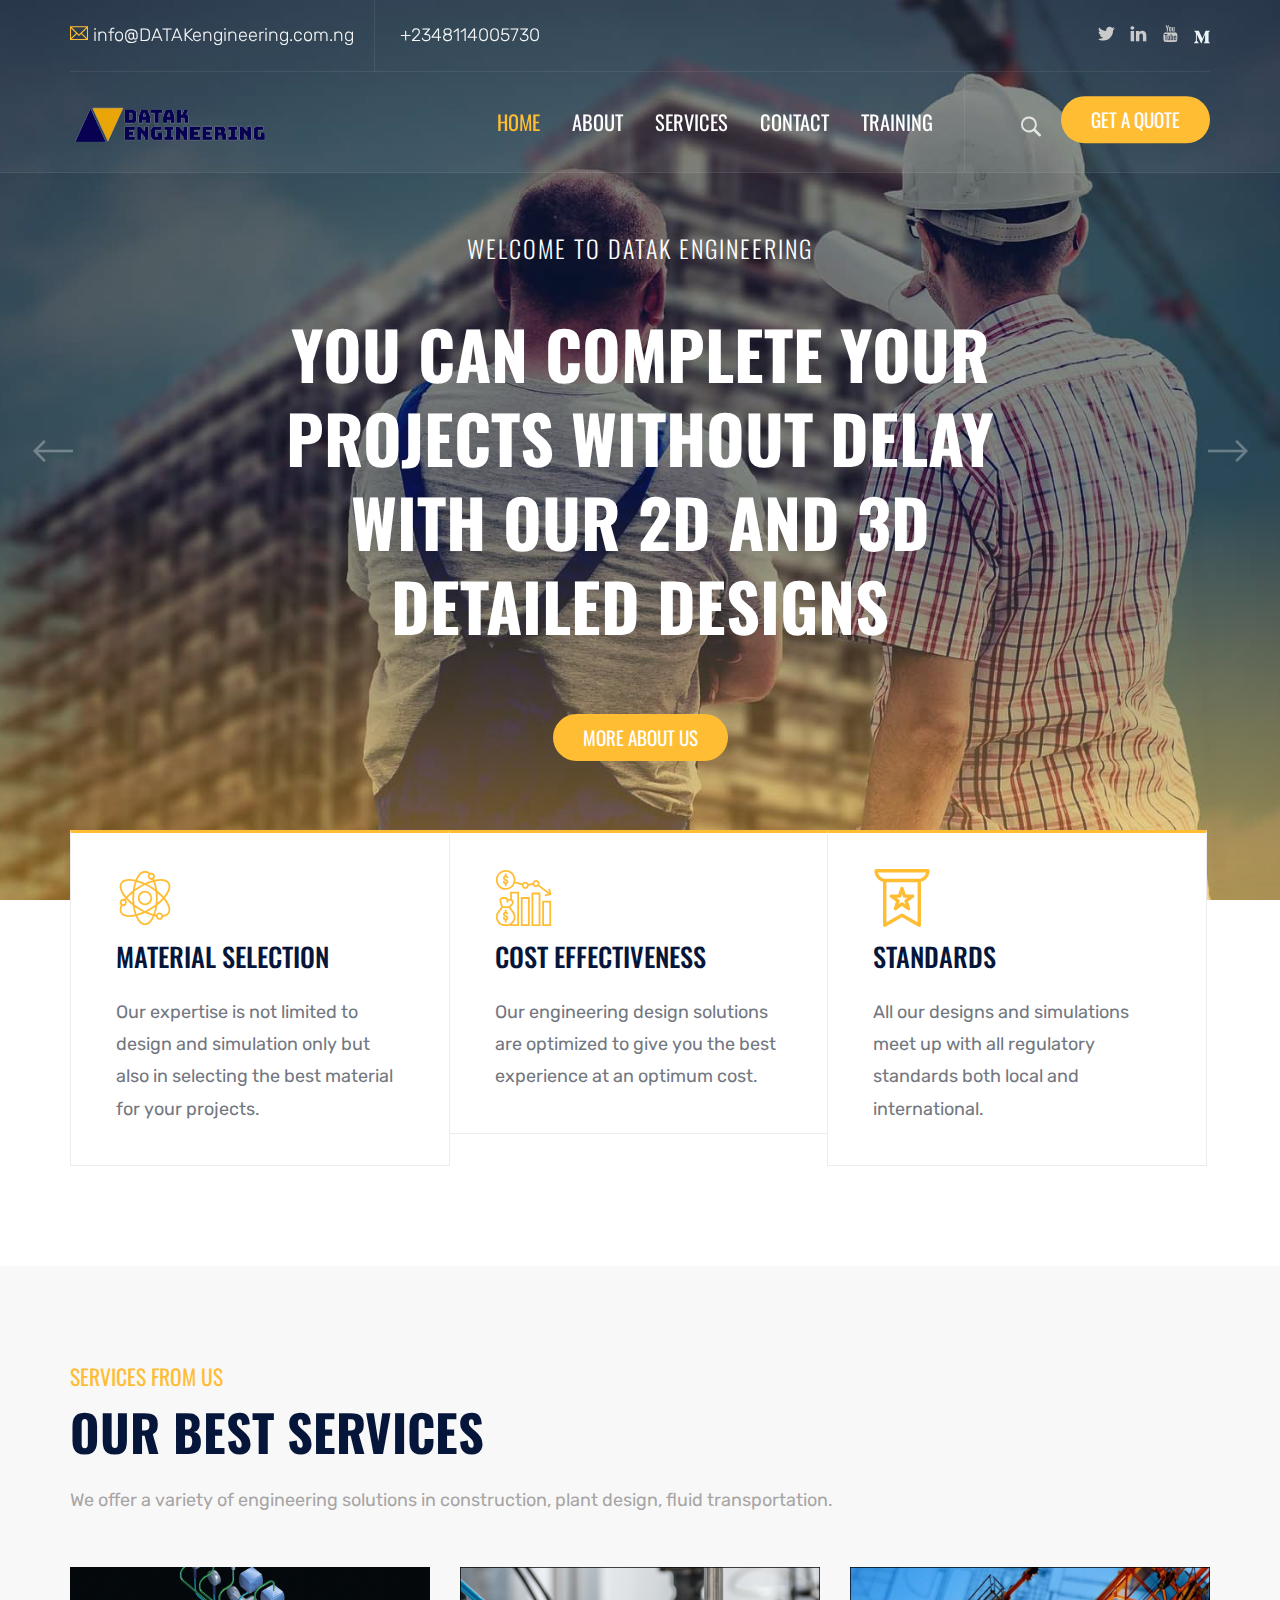
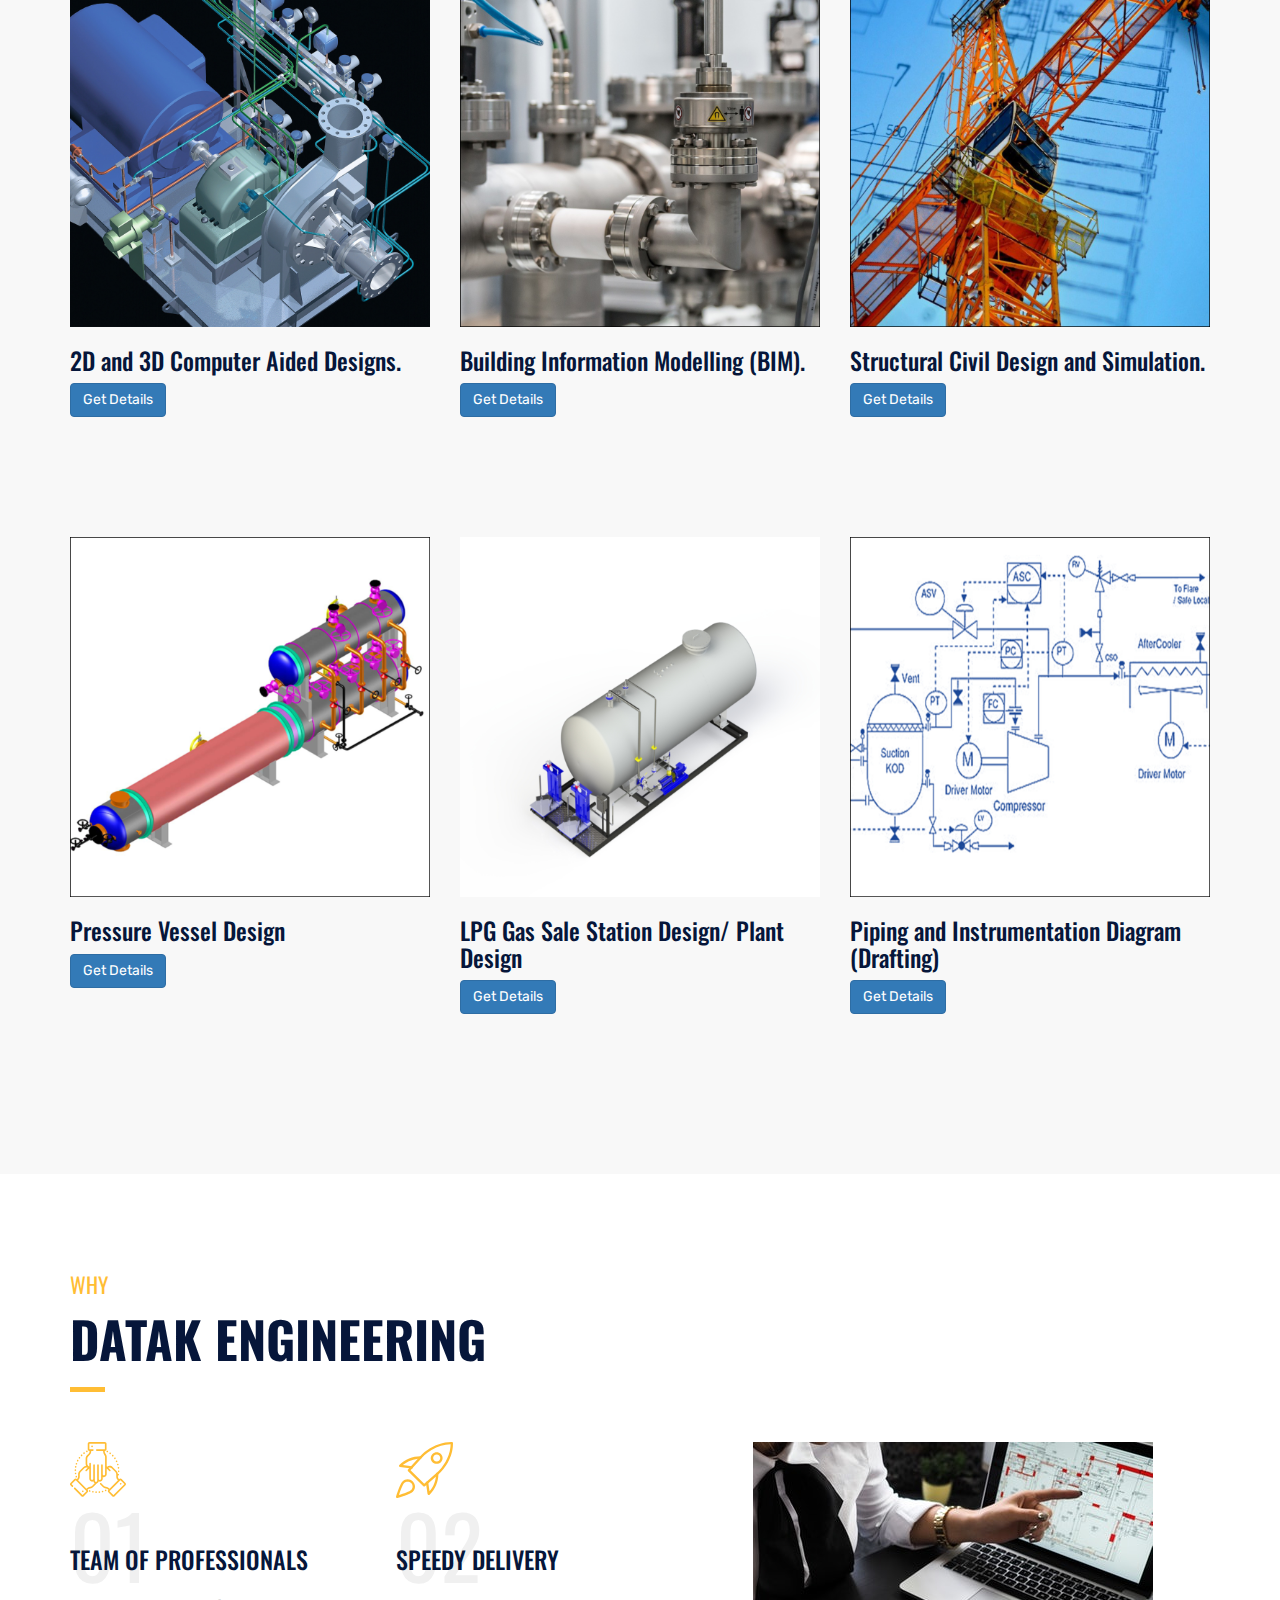
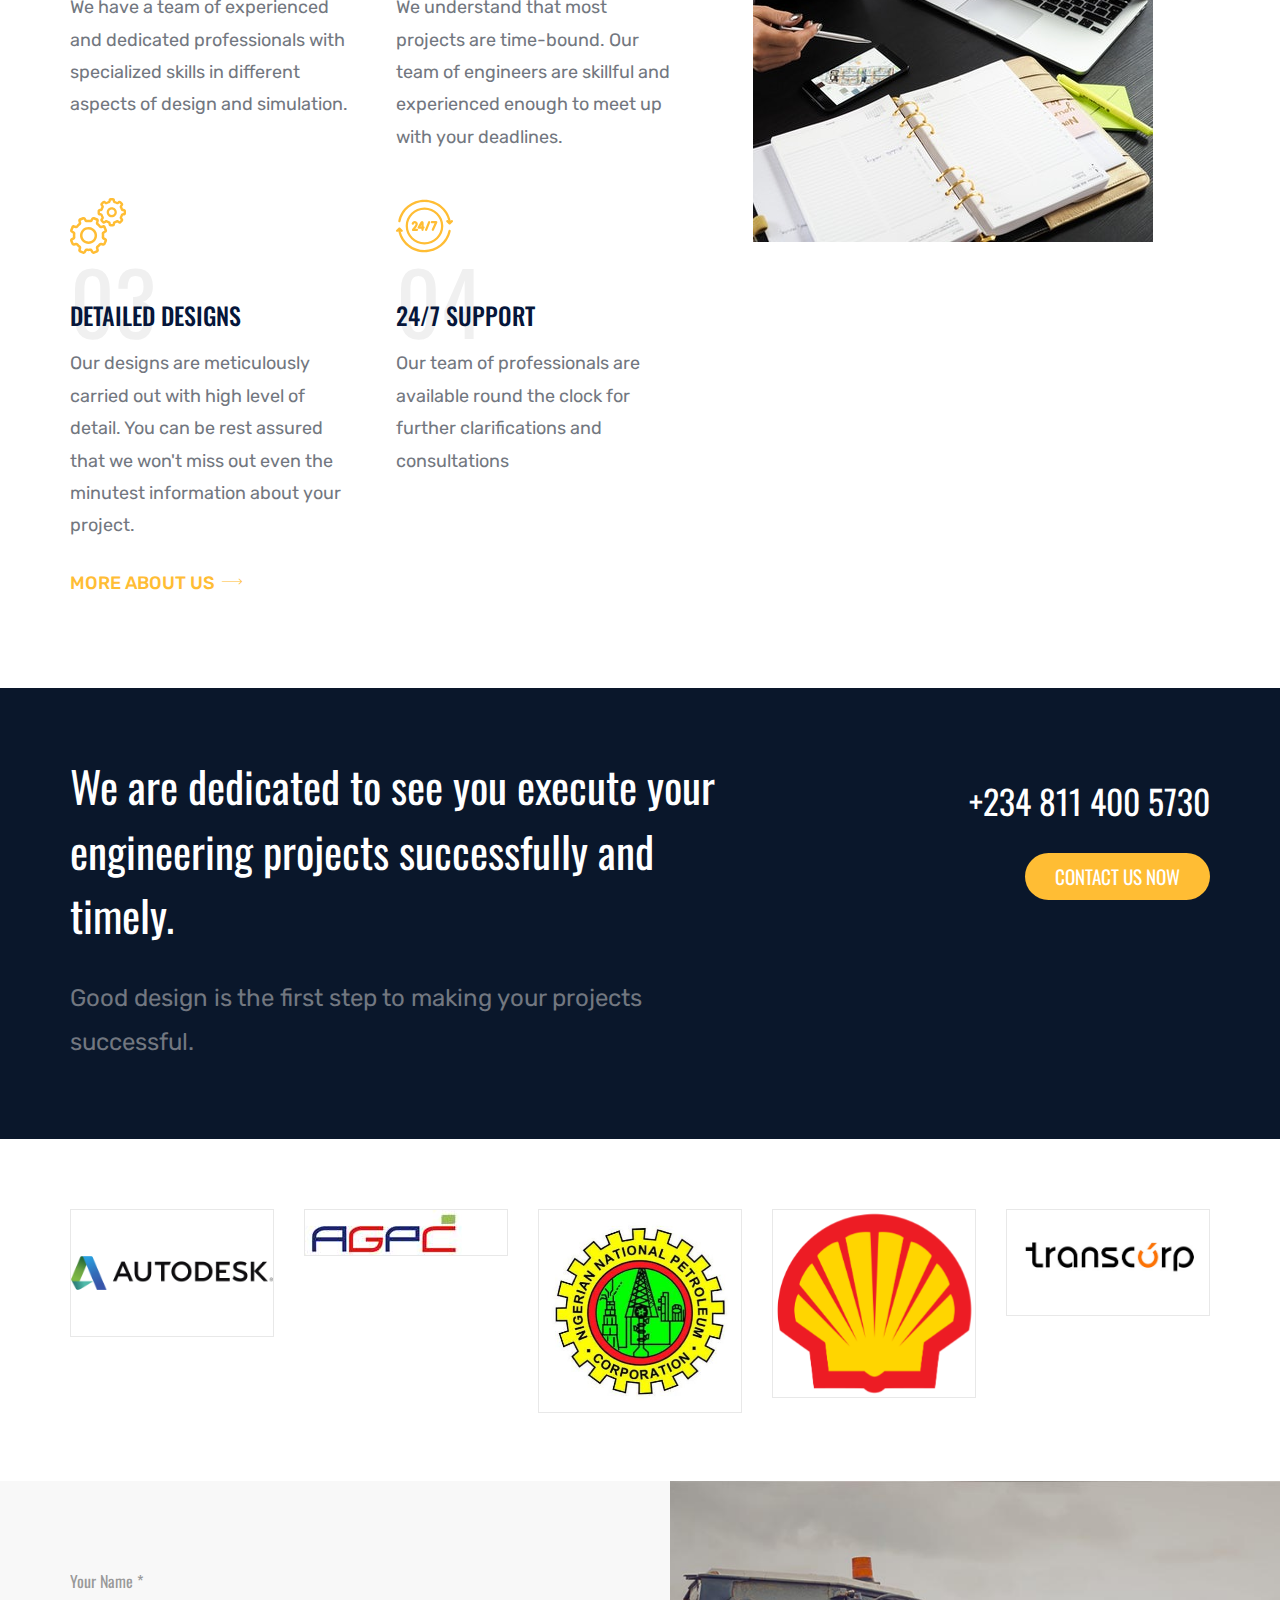
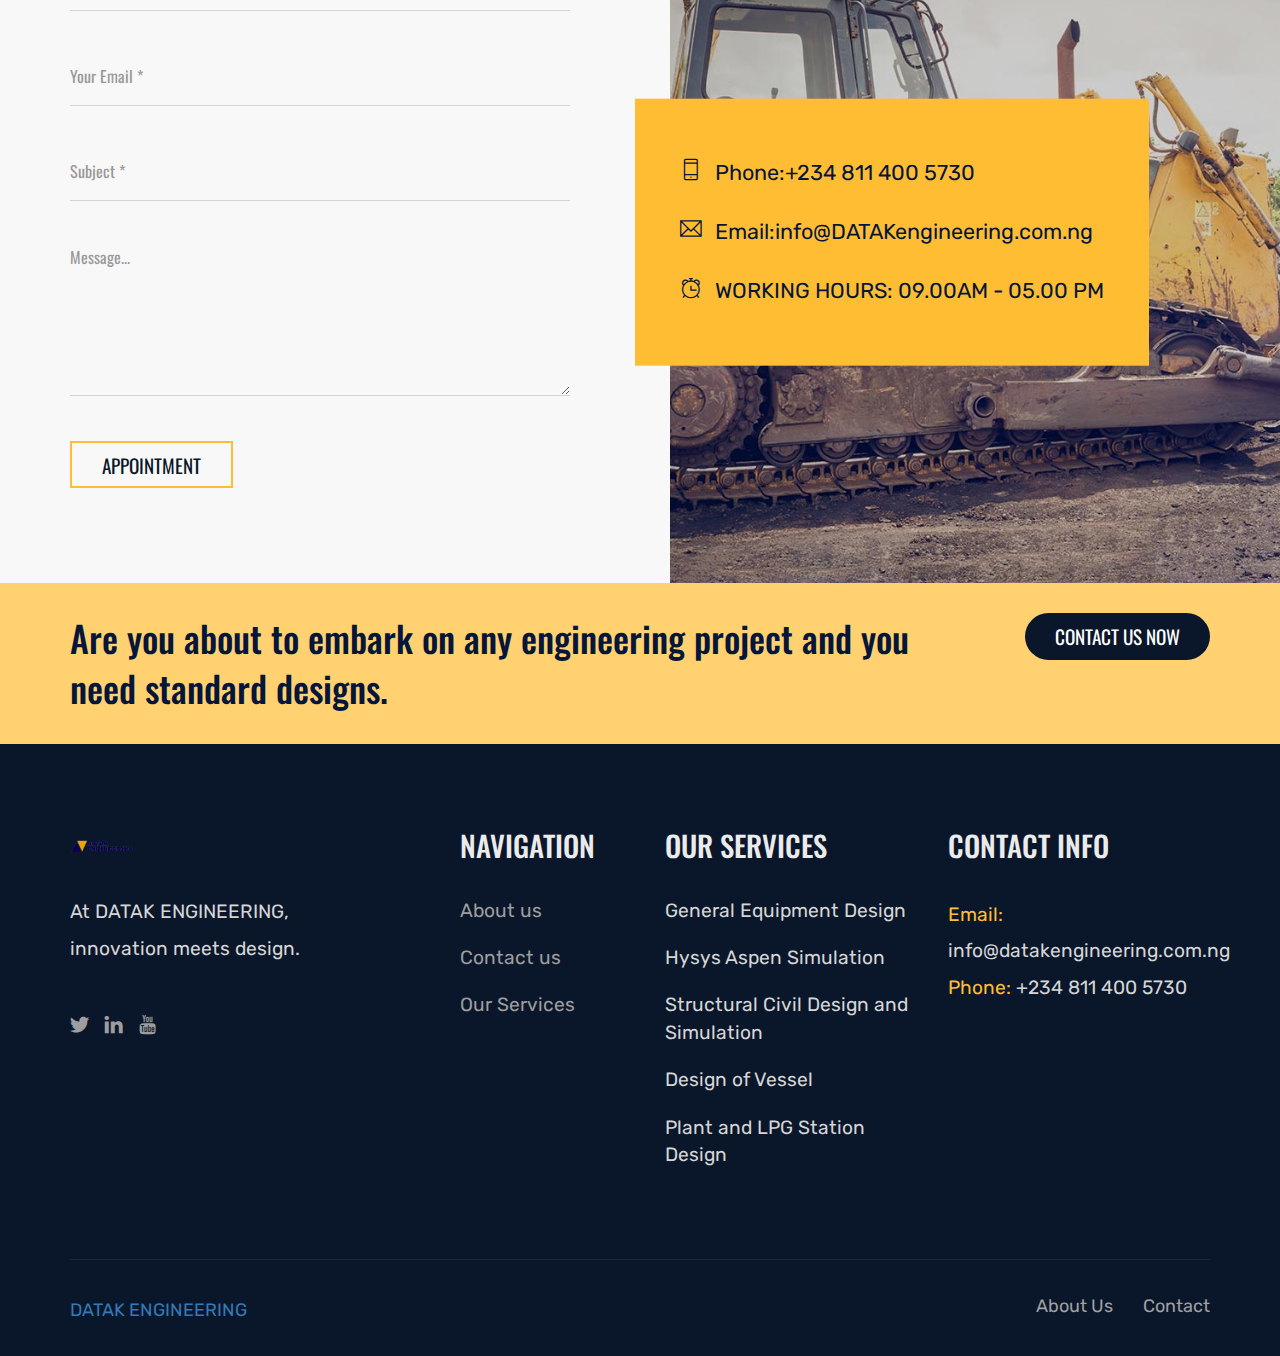
==== commit 06720872: "New updates" ====
--- a/index.html
+++ b/index.html
@@ -90,6 +90,7 @@
                                     <li><a href="https://www.twitter.com/DATAKengineering"><i class="ti-twitter-alt"></i></a></li>
                                     <li><a href="https://www.linkedin.com/feed/?trk=onboarding-landing"><i class="ti-linkedin"></i></a></li>
                                     <li><a href="https://www.youtube.com/channel/UCmWqgKd54O2GfA6BrhCdQNA"><i class="ti-youtube"></i></a></li>
+                                    <li><a href="https://www.medium.com/@datakengineering"><img width="16px" src = "./assets/images/medium.svg"/></a></li>
                                 </ul>
                             </div>
                         </div>
@@ -107,7 +108,7 @@
                             <span class="icon-bar"></span>
                             <span class="icon-bar"></span>
                         </button>
-                        <a class="navbar-brand" href="index.html"><img src="assets/images/logo.png" alt = "DATAK ENGINEERING logo"></a>
+                        <a class="navbar-brand" href="index.html"><img src="assets/images/logo.png" width="200px" alt = "DATAK ENGINEERING logo"></a>
                     </div>
                     <div id="navbar" class="navbar-collapse collapse navbar-right navigation-holder">
                         <button class="close-navbar"><i class="ti-close"></i></button>
@@ -116,9 +117,8 @@
                                 <a style="color:#ffbd34;" href="./index.html">Home</a> 
                             </li>
 
-                             <li class="menu-item">
+                            <li class="menu-item">
                                 <a href="./about.html">About</a>
-                               
                             </li>
 
                             <li class="menu-item">
@@ -589,13 +589,13 @@
                                 <div class="widget-title">
                                     <h3>Our Services</h3>
                                 </div>
-                                <ul>
-                                    <li>Computer Aided Design</li>
-                                    <li>Building Information Modelling</li>
-                                    <li>Stress Analysis and Simulation</li>
-                                    <li>Piping and Instrumentation Diagram</li>
-                                    <li>Structural Civil Design and Simulation</li>
-                                </ul>
+                                 <ul>
+                                     <li>General Equipment Design</li>
+                                     <li>Hysys Aspen Simulation</li>
+                                     <li>Structural Civil Design and Simulation</li>
+                                     <li>Design of Vessel</li>
+                                     <li>Plant and LPG Station Design</li>
+                                 </ul>
                             </div>
                         </div>
                         <div class="col col-lg-3 col-md-3 col-sm-6">
@@ -604,7 +604,7 @@
                                     <h3>Contact Info</h3>
                                 </div>
                                 <ul>
-                                    <a href="mailto:DATAK@info.com"><li><span>Email: </span> info@DATAKengineering.com.ng</li></a>
+                                    <a href="mailto:DATAK@info.com"><li><span>Email: </span> info@datakengineering.com.ng</li></a>
                                     <a href="tel: +2348114005730"><li><span>Phone: </span>+234 811 400 5730</li></a>
                                     
                                 </ul>
--- a/assets/css/style.css
+++ b/assets/css/style.css
@@ -161,6 +161,17 @@
   border-bottom:1px solid #06163a;
   padding:10px 0;
 }
+.hidden-text > ul > li {
+  color:#727780;
+}
+img {
+  max-width: 100%;
+}
+.navbar-brand
+#data-logo{
+  width:200px!important;
+  margin-top:40px;
+}
 @media (max-width: 991px) {
   body {
     font-size: 15px;
@@ -209,9 +220,6 @@
   text-decoration: none;
 }
 
-img {
-  max-width: 100%;
-}
 
 b, strong {
   font-weight: 500;
@@ -1625,8 +1633,7 @@
 
 .site-header .navigation .navbar-brand {
   height: auto;
-  width: 120px;
-  margin-top:-20px;
+  margin-top:5px;
 }
 
 .site-header #navbar {
